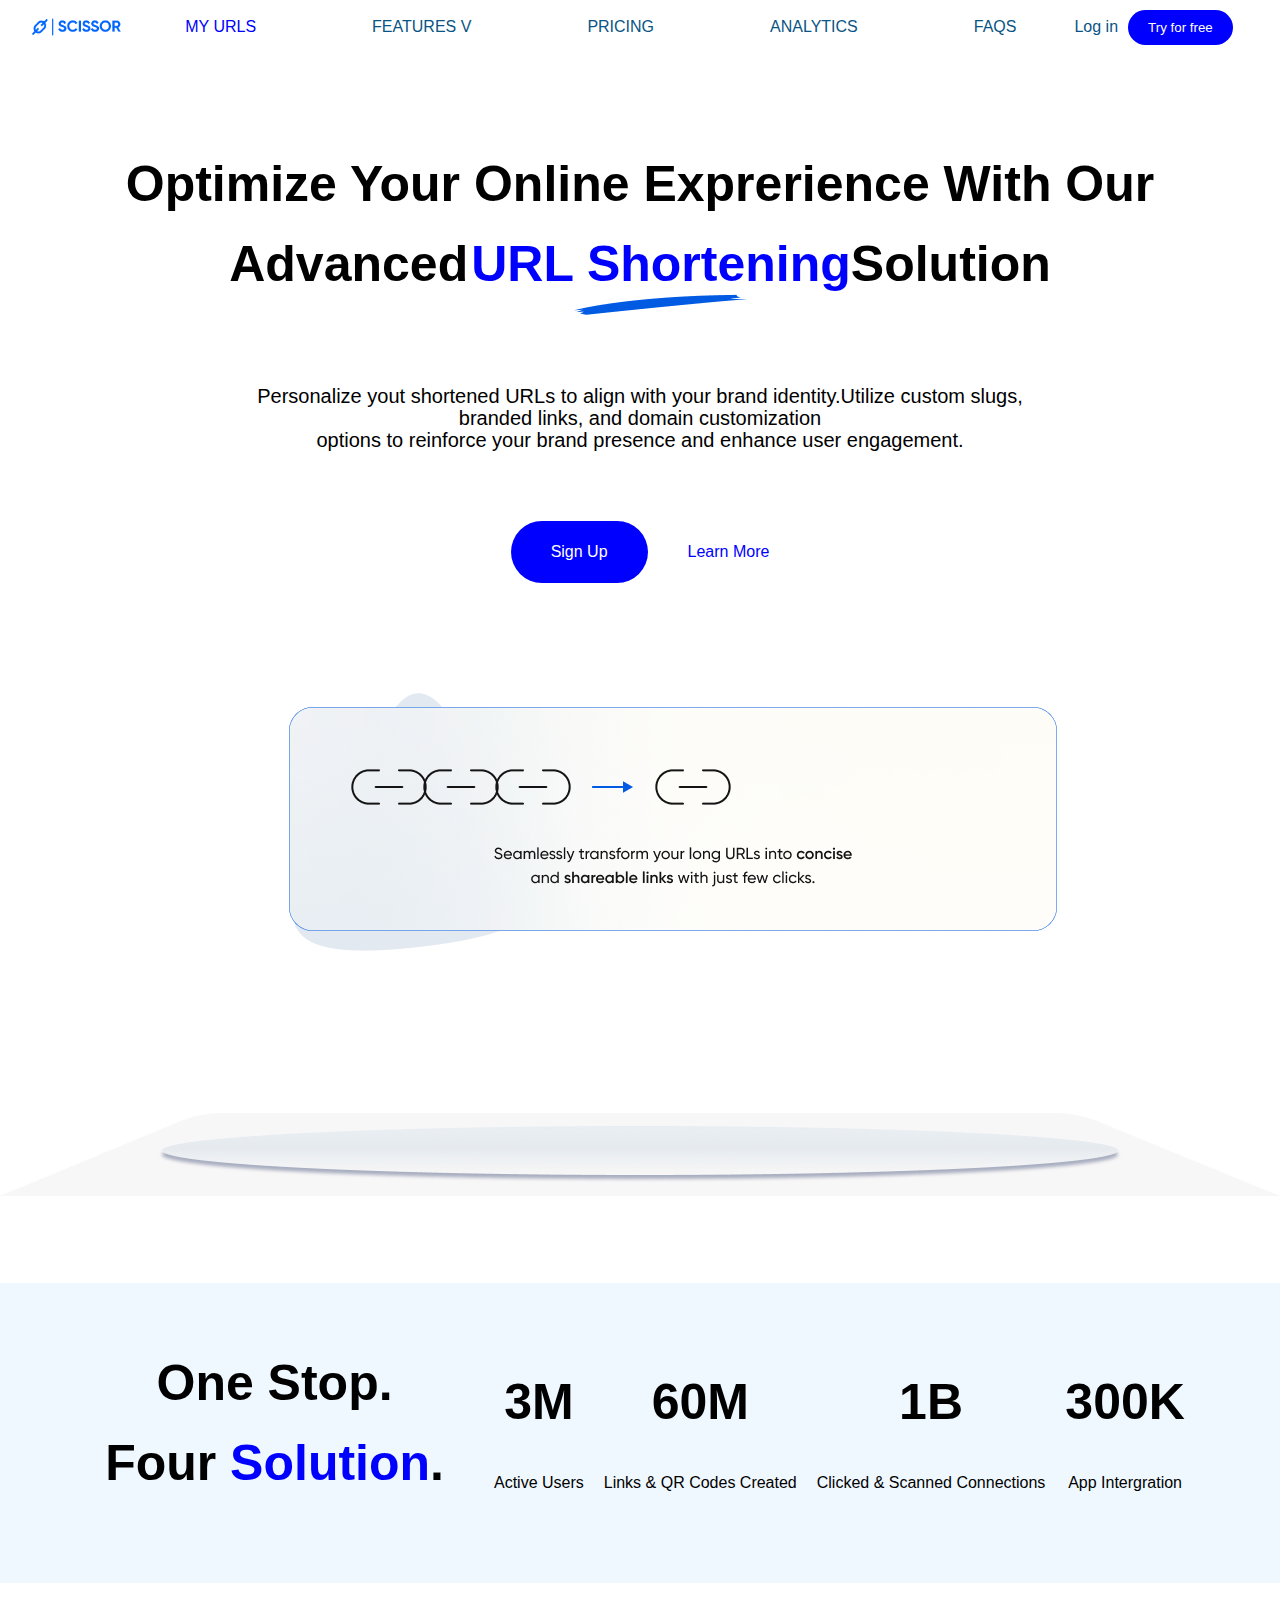
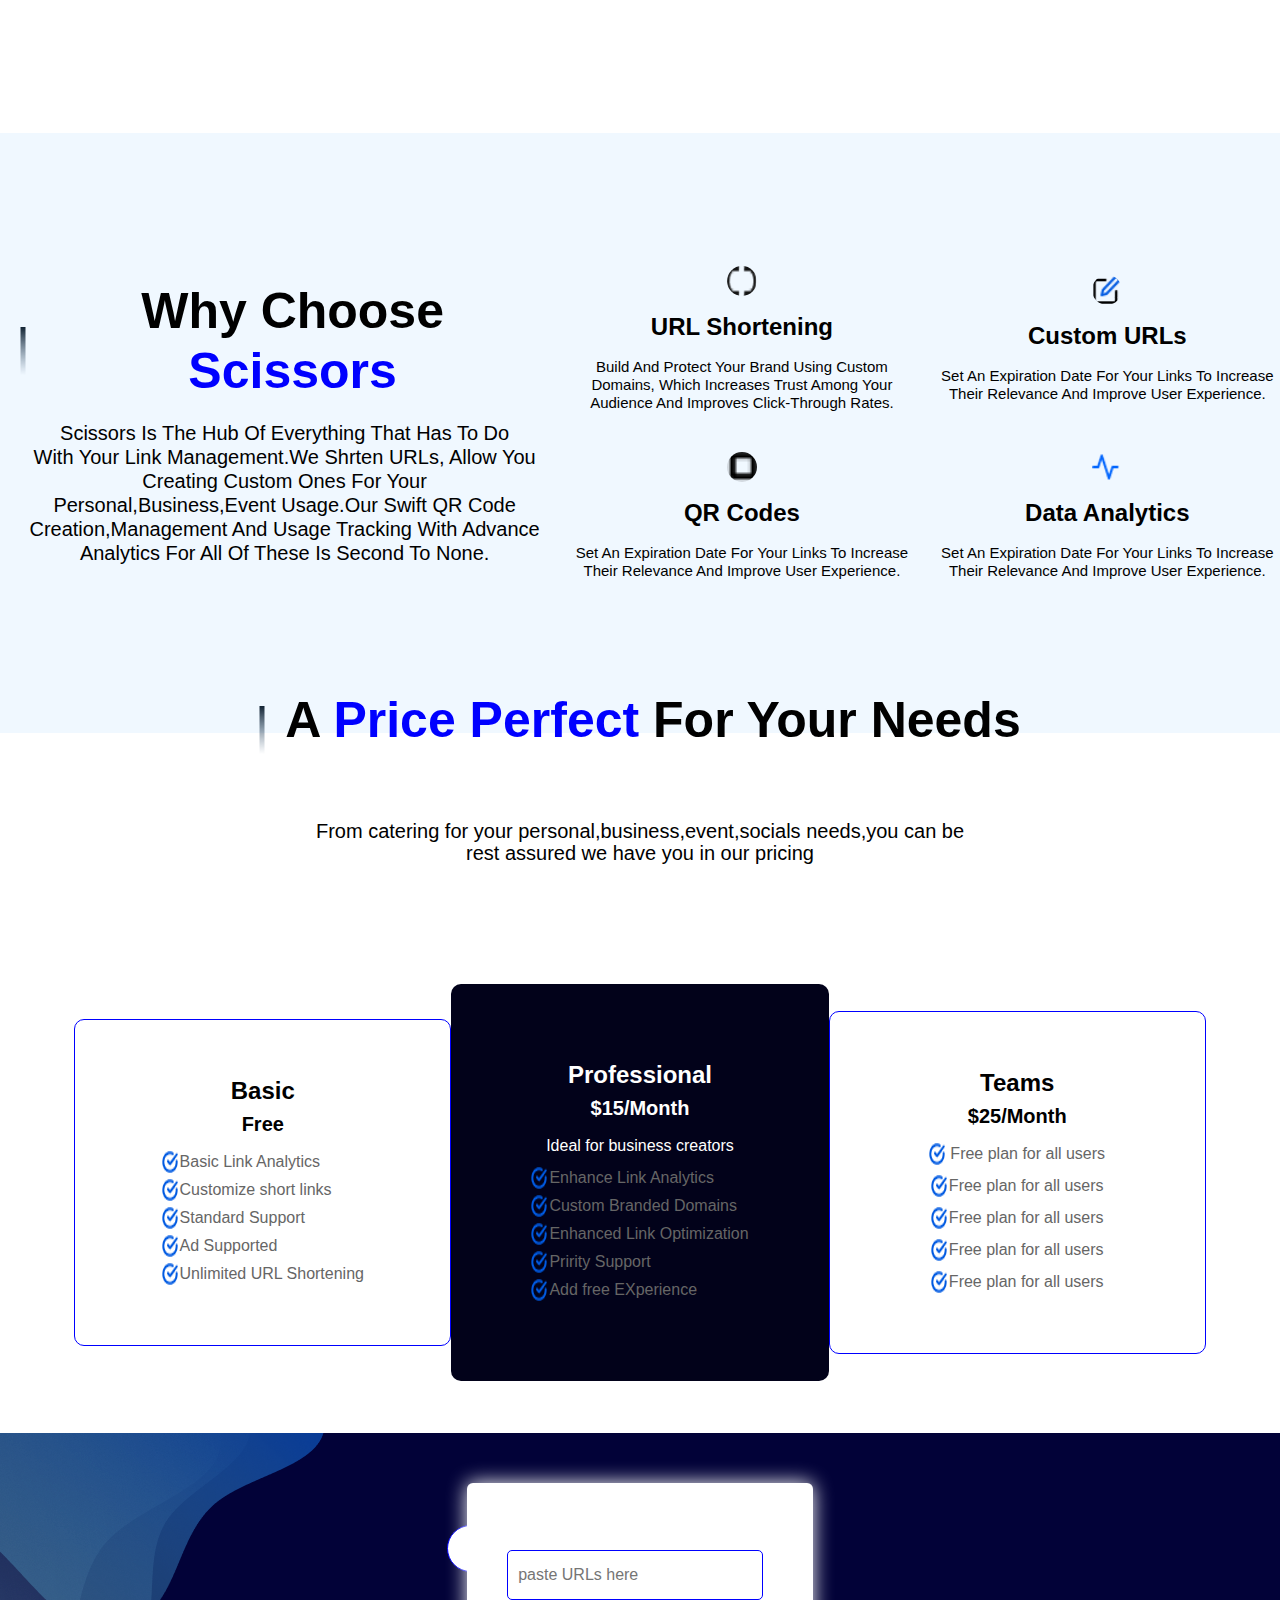
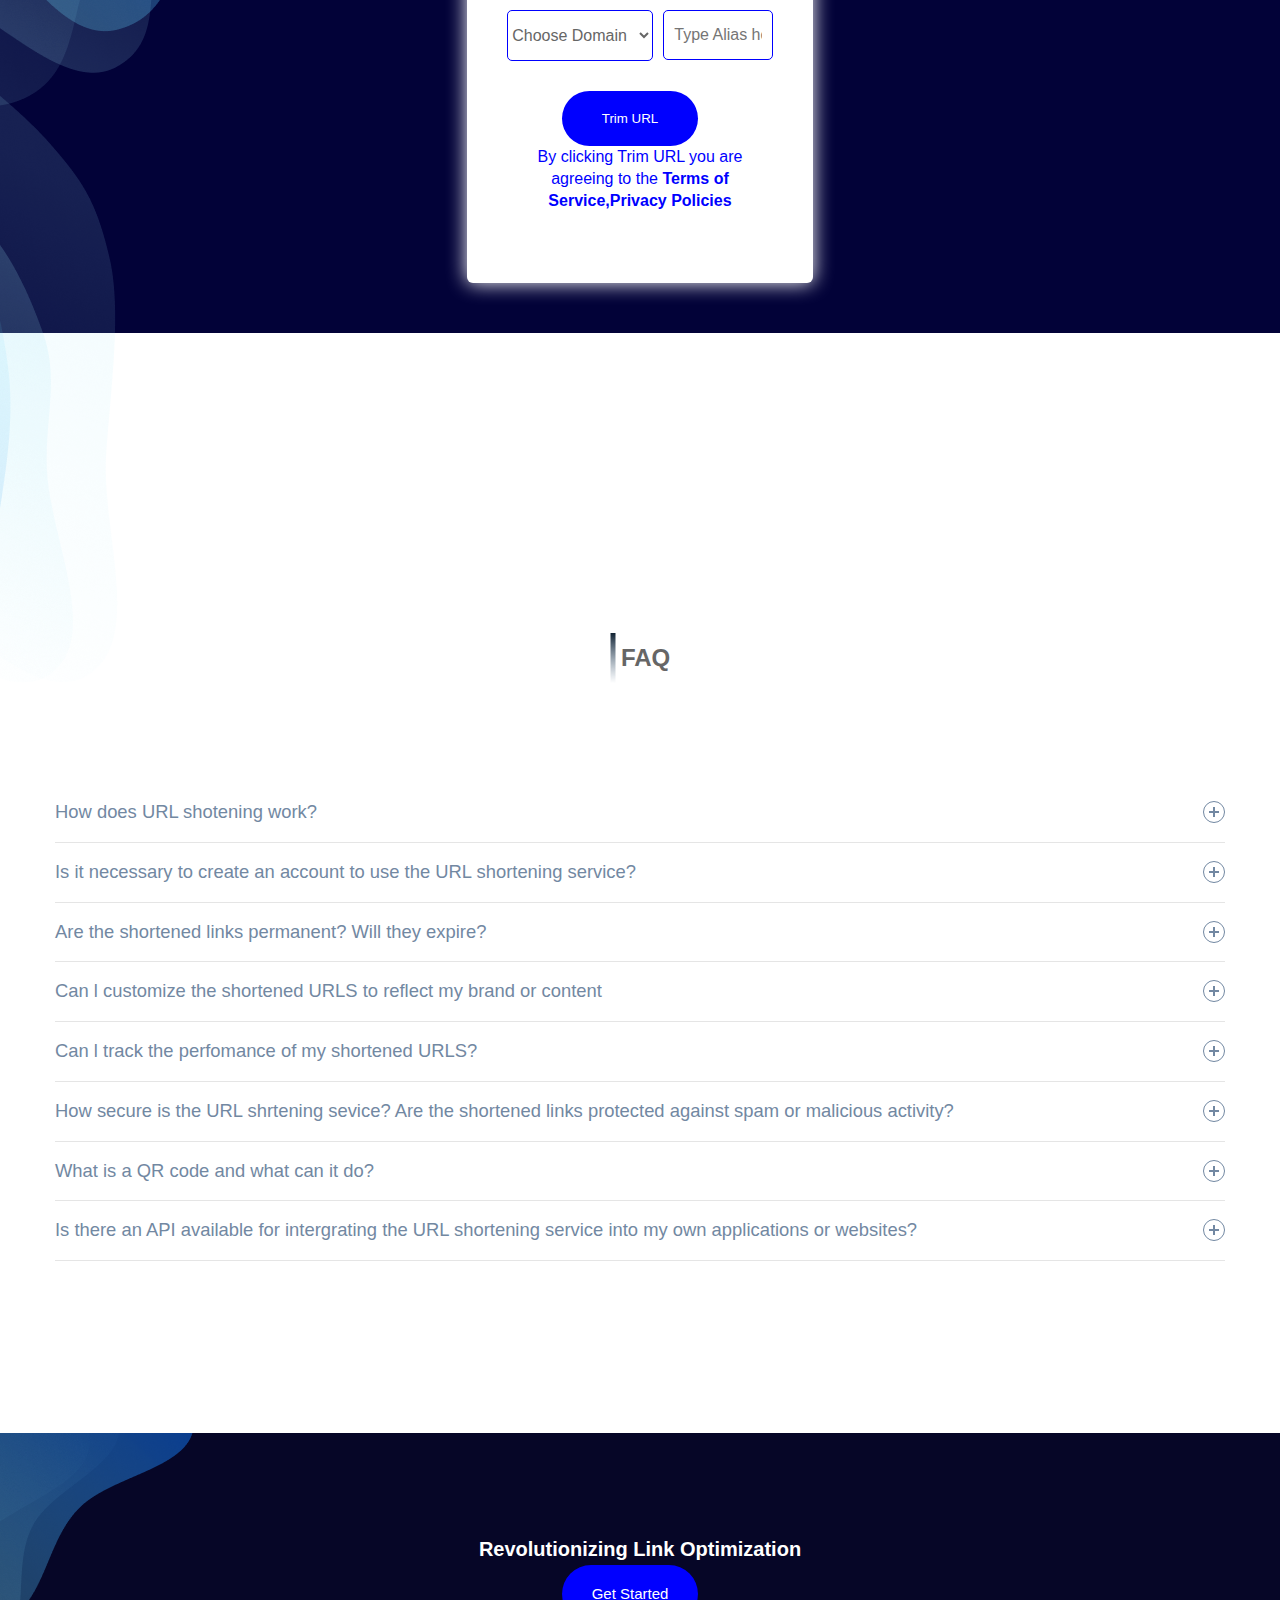
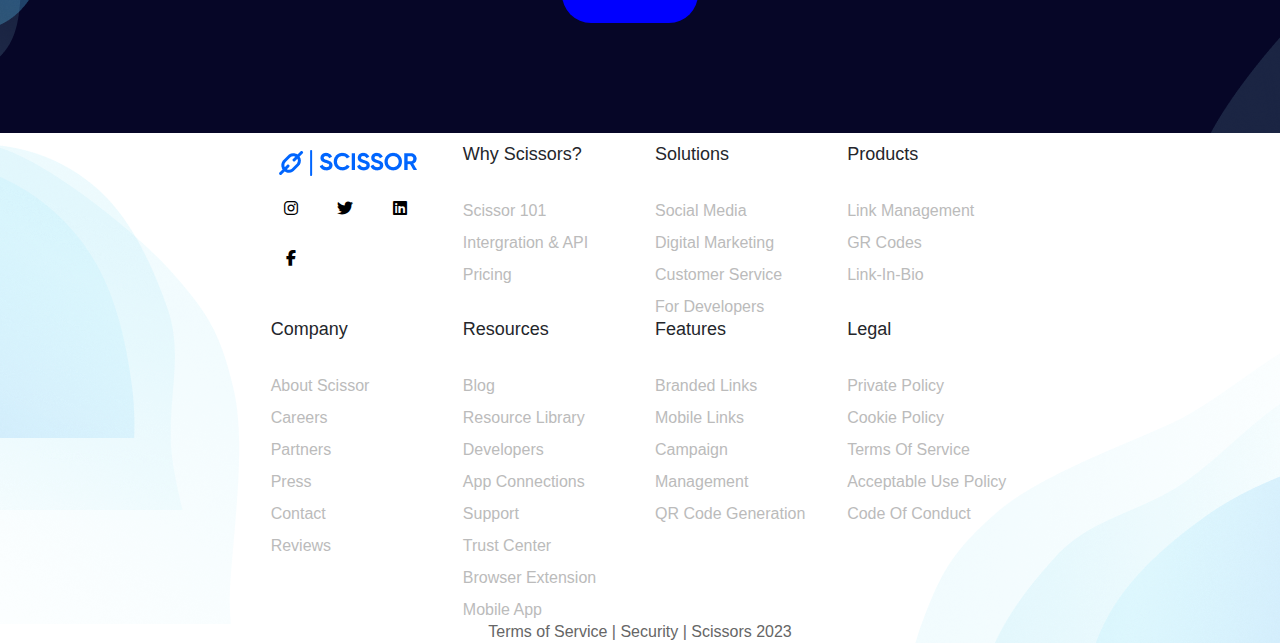
==== index.html @ a73d9183 "changes" ====
<!DOCTYPE html>
<html lang="en">
  <head>
    <meta charset="UTF-8" />
    <meta http-equiv="X-UA-Compatible" content="IE=edge" />
    <link rel="stylesheet" href="/index.css" />
    <meta name="viewport" content="width=device-width, initial-scale=1.0" />
    <link
      rel="stylesheet"
      type="text/css"
      href="https://cdnjs.cloudflare.com/ajax/libs/font-awesome/6.4.0/css/all.min.css"
    />
    <title>assignment</title>
  </head>
  <style>
    body,
    div,
    form,
    input,
    select {
      padding: 0;
      margin: 0;
      outline: none;
      font-family: Roboto, Arial, sans-serif;
      font-size: 16px;
      color: #666;
      line-height: 22px;
    }

    .testbox {
      display: flex;
      justify-content: center;
      align-items: center;
     top: 100px;
    }
    form {
      width: 60%;
      padding: 40px;
      height: 400px;
      /* padding: 5px; */
      box-shadow: 0 0 20px 0 #fff;
      background: #fff;
      border-radius: 6px;
    }

    
    input,
    select {
      margin-bottom: 10px;
      border: 1px solid blue;
      border-radius: 5px;
    }
    input {
      width: calc(100% - 10px);
      padding: 10px;
      border: 1px solid blue;
    }
    select {
      width: 100%;
      padding: 15px 0;
      background: transparent;
    }
    .item:hover p,
    .item:hover i,
    .question:hover p,
    .question label:hover,
    input:hover::placeholder,
    a {
      color: #095484;
    }
    .item input:hover,
    .item select:hover {
      border: 1px solid transparent;
      box-shadow: 0 0 6px 0 #095484;
      color: #095484;
    }
    .item {
      position: relative;
      /* margin: 10px 0; */
    }

    .item i {
      right: 2%;
      top: 30px;
      z-index: 1;
    }

    .question span {
      margin-left: 30px;
    }
    span.required {
      margin-left: 0;
      color: red;
    }

    button:hover {
      background: #0666a3;
    }
    @media (min-width: 568px) {
      .name-item,
      .city-item {
        display: flex;
        flex-wrap: wrap;
        justify-content: space-between;
      }
      .name-item input,
      .domain-item input {
        width: calc(50% - 20px);
      }
      .domain-item {
        display: flex;
        justify-content: space-between;
        gap: 10px;
      }
    }
    .domain-item select {
      width: calc(60% - 8px);
    }
    ul.dropdown{
      display: none;
      /* display: flex;
      flex-direction: column;
      gap: 10px;
      margin-left: 10px;
      margin-top: 10px;
      background-color: white;
      border-radius: 5px;
      padding: 10px;
      position: absolute;
      z-index: 1;
      width: 200px;
      height: 200px;
      box-shadow: 0 0 20px 0 #fff; */

    }
    .show{
      display: block;
      flex-direction: column;
      gap: 10px;
      margin-left: 10px;
      margin-top: 10px;
      background-color: white;
      border-radius: 5px;
      padding: 10px;
      position: absolute;
      z-index: 1;
      width: 200px;
      height: 200px;
      box-shadow: 0 0 20px 0 #fff;
    }
  </style>

  <body>
    <header style="max-width: 1600px; margin: auto" class="brand-navigation">
      <div class="brandcontent">
        <img class="logo-nav" src="/templates/assets/Logo.png" />
        <nav>
          <ul class="navigation">
            <li><a href="#" style="color: blue">My URLS</a></li>
            <li>
              <a style="text-decoration: none" href="#features">Features <span class="dropdown-toggle">v</span></a>
              <!-- dropdwon -->
              <ul class="dropdown">
                <li><a href="#">Link Shortening</a></li>
                <li><a href="#">Branded Links</a></li>
                <li><a href="#">Analytics</a></li>
              </ul>

            </li>
            <li><a style="text-decoration: none" href="#pricing">Pricing</a></li>
            <li><a style="text-decoration: none" href="#analytics">Analytics</a></li>
            <li><a style="text-decoration: none" href="#faqs">FAQS</a></li>
          </ul>
        </nav>
        <a href="#">Log in</a>
        <div class="nav">
          <button class="button">Try for free</button>
        </div>
      </div>
    </header>
    <!-- hero seciton -->
    <div style="gap: 50px" class="hero-section">
      <div class="h1">
        <h1 style="color: black">Optimize Your online exprerience with our</h1>
        <h1 style="display: flex; text-transform: capitalize; color: black">
          Advanced <span style="margin-left: 3px"></span>
          <span style="color: blue" class="short-line">
            URL Shortening<img src="/templates/assets/hero-image.png"
          /></span>
          Solution
        </h1>
      </div>
      <p style="text-align: center;margin: auto; font-size: 20px;">
        Personalize yout shortened URLs to align with your brand
        identity.Utilize custom slugs,<br/> branded links, and domain customization<br/>
        options to reinforce your brand presence and enhance user engagement.
      </p>
      <div class="button-group">
        <a href="#" class="button button-pricing">Sign Up</a>
        <a style="color: blue" href="#" class="learn-more">Learn More</a>
      </div>
    </div>

    <!-- about -->
    <div class="about">
      <div class="bodyimage">
        <img src="/templates/assets/imagebody.png" alt="Image Description" />
      </div>
      <div class="about-image">
        <img src="/templates/assets/Ellipse 1.png" alt="Image Description" />
      </div>
      <div class="image-description">
        <div class="one-stop">
          <h1>One Stop.</h1>
          <h1>Four <span class="sln">Solution</span>.</h1>
        </div>
        <div class="solution">
          <div class="1">
            <h1>3M</h1>
            <p>Active Users</p>
          </div>
          <div class="2">
            <h1>60M</h1>
            <p>Links & QR Codes Created</p>
          </div>
          <div class="3">
            <h1>1B</h1>
            <p>Clicked & Scanned Connections</p>
          </div>
          <div class="4">
            <h1>300K</h1>
            <p>App Intergration</p>
          </div>
        </div>
      </div>
    </div>
    <!-- why choose scissors -->
    <div style="margin-top: 50px; width: 100%; height: 600px" class="why">
      <div class="why-title">
        <div class="title-icon">
          <img src="/templates//assets//Line 70.png" alt="" />
          <h1>Why choose <span style="color: blue">Scissors</span></h1>
        </div>
        <p style="text-align: center">
          Scissors is the hub of everything that has to do<br/> with your link
          management.We shrten URLs, allow you creating custom ones for your<br/>
          personal,business,event usage.Our swift QR code creation,management
          and usage tracking with advance analytics for all of these is second
          to none.
        </p>
      </div>
      <div class="why-cards">
        <div class="card">
          <img
            class="img"
            src="/templates/assets/why-url.png"
            alt="Image Description"
          />
          <h2>URL Shortening</h2>
          <p>
            Build and protect your brand using custom domains, which increases
            trust among your audience and improves click-through rates.
          </p>
        </div>
        <div class="card">
          <img
            class="img"
            src="/templates/assets/edit.png"
            alt="Image Description"
          />
          <h2>Custom URLs</h2>
          <p>
            Set an expiration date for your links to increase their relevance
            and improve user experience.
          </p>
        </div>
        <div class="card">
          <img
            class="img"
            src="/templates/assets/qr-code-1.png"
            alt="Image Description"
          />
          <h2>QR Codes</h2>
          <p>
            Set an expiration date for your links to increase their relevance
            and improve user experience.
          </p>
        </div>
        <div class="card">
          <img
            class="img"
            src="/templates/assets/activity.png"
            alt="Image Description"
          />
          <h2>Data Analytics</h2>
          <p>
            Set an expiration date for your links to increase their relevance
            and improve user experience.
          </p>
        </div>
      </div>
    </div>
    <div id="pricing" class="bodytext">
      <div id="price">
        <img src="/templates//assets//Line 70.png" alt="" />
        <h1>A <span class="price">price perfect </span> for your needs</h1>
      </div>
      <p style="text-align: center; font-size: 20px; margin-top: 30px;">
        From catering for your personal,business,event,socials needs,you can be<br/>
        rest assured we have you in our pricing
      </p>
      <div class="cards">
        <div class="card1">
          <h2>Basic</h2>
          <p class="bold">Free</p>
          <div
            id="free"
            style="display: flex; flex-direction: column; gap: 6px"
          >
            <div style="display: flex; gap: 2px">
              <img src="/templates/assets/check-circle.png" alt="" />
              <p style="font-size: 16px">Basic Link Analytics</p>
            </div>
            <div style="display: flex; gap: 2px">
              <img src="/templates/assets/check-circle.png" alt="" />
              <p>Customize short links</p>
            </div>
            <div style="display: flex; gap: 2px">
              <img src="/templates/assets/check-circle.png" alt="" />
              <p>Standard Support</p>
            </div>
            <div style="display: flex; gap: 2px">
              <img src="/templates/assets/check-circle.png" alt="" />
              <p>Ad Supported</p>
            </div>
            <div style="display: flex; gap: 2px">
              <img src="/templates/assets/check-circle.png" alt="" />
              <p class="font-size:16px">Unlimited URL Shortening</p>
            </div>
          </div>
        </div>
        <div class="card2">
          <h2>Professional</h2>
          <p style="color: white" class="bold">$15/month</p>
          <p>Ideal for business creators</p>
          <div style="display: flex; flex-direction: column; gap: 6px">
            <div style="display: flex; gap: 2px">
              <img src="/templates/assets/check-circle.png" alt="" />
              <p>Enhance Link Analytics</p>
            </div>
            <div style="display: flex; gap: 2px">
              <img src="/templates/assets/check-circle.png" alt="" />
              <p>Custom Branded Domains</p>
            </div>
            <div style="display: flex; gap: 2px">
              <img src="/templates/assets/check-circle.png" alt="" />
              <p>Enhanced Link Optimization</p>
            </div>
            <div style="display: flex; gap: 2px">
              <img src="/templates/assets/check-circle.png" alt="" />
              <p>Pririty Support</p>
            </div>
            <div style="display: flex; gap: 2px">
              <img src="/templates/assets/check-circle.png" alt="" />
              <p>Add free EXperience</p>
            </div>
          </div>
        </div>
        <div class="card3">
          <h2>Teams</h2>
          <p class="bold">$25/month</p>
          <div style="display: flex; gap: 5px">
            <img src="/templates/assets/check-circle.png" alt="" />
            <p>Free plan for all users</p>
          </div>
          <div style="display: flex; gap: 2px">
            <img src="/templates/assets/check-circle.png" alt="" />
            <p>Free plan for all users</p>
          </div>
          <div style="display: flex; gap: 2px">
            <img src="/templates/assets/check-circle.png" alt="" />
            <p>Free plan for all users</p>
          </div>
          <div style="display: flex; gap: 2px">
            <img src="/templates/assets/check-circle.png" alt="" />
            <p>Free plan for all users</p>
          </div>
          <div style="display: flex; gap: 2px">
            <img src="/templates/assets/check-circle.png" alt="" />
            <p>Free plan for all users</p>
          </div>
        </div>
      </div>
      <div class="button-group">
        <button class="button button-custom">Get Custome Pricing</button>
        <button class="button button-pricing">Select Pricing</button>
      </div>
    </div>
    <!-- DOMAIN FORM -->

    <div class="form">
      <div class="image1">
        <img
          class="form-image"
          src="/templates/assets/get-started-vector-1.png"
          alt=""
        />
        <img
          class="form-image"
          src="/templates/assets/get-started-vector-2.png"
          alt=""
        />
        <img
          class="form-image"
          src="/templates/assets/get-started-vector-3.png"
          alt=""
        />
      </div>
      <div class="container">
        <div class="testbox">
          <form>
            <div class="item">
              <input type="text" name="name" placeholder="paste URLs here" />
              <div class="domain-item">
                <select>
                  <option value="">Choose Domain</option>
                  <option value="1">Free</option>
                  <option value="2">Pro</option>
                  <option value="3">Teams</option>
                  <option value="4">Basic</option>
                  <option value="5">Pro</option>
                </select>
                <input
                  type="text"
                  name="name"
                  placeholder="Type Alias here..."
                />
              </div>
            </div>

            <div style="width: 100%;" class="button-group">
              <button class="button button-pricing" type="submit">
                Trim URL
              </button>
            </div>
            <p style="color: blue; margin-bottom: 5px; text-align: center;">By clicking Trim URL you are agreeing to the <span style="font-weight: 700;">Terms of Service,Privacy Policies</span></p>
          </form>
        </div>
      </div>
      <div class="image2">
        <img
          class="form-image2"
          src="/templates/assets/get-started-vector-4.png"
          alt=""
        />
        <img
          class="form-image2"
          src="/templates/assets/get-started-vector-5.png"
          alt=""
        />
        <img
          class="form-image2"
          src="/templates/assets/get-started-vector-6.png"
          alt=""
        />
      </div>
    </div>

    <!-- FAQS -->
    <div id="faqs" class="faq">
      <div class="faq-image">
        <img
          class="faq-image1"
          src="/templates/assets/faq-vector-1.png"
          alt=""
        />
        <img
          class="faq-image1"
          src="/templates/assets/faq-vector-2.png"
          alt=""
        />
        <img
          class="faq-image1"
          src="/templates/assets/faq-vector-3.png"
          alt=""
        />
      </div>
      <div class="container">
        <div style="display: flex; gap: 5px; justify-content: center; align-items: center; margin-bottom: 100px;" class="">
          <img
            src="/templates/assets/Line 70.png"
            alt="FAQ Image"
            width=""
            height="50"
          />
          <h2>FAQ</h2>
        </div>

        <div class="accordion">
          <div class="accordion-item">
            <button id="accordion-button-1" aria-expanded="false">
              <span class="accordion-title">How does URL shotening work?</span>
              <span class="icon" aria-hidden="true"></span>
            </button>
            <div class="accordion-content">
              <p>
                URL shortening works by taking a long URL and creating a
                shorter,condensed version that redirec to the original URL.When
                a user clicks on the shortened link,they are redirected to the
                intended destination.
              </p>
            </div>
          </div>
          <div class="accordion-item">
            <button id="accordion-button-2" aria-expanded="false">
              <span class="accordion-title"
                >Is it necessary to create an account to use the URL shortening
                service?</span
              >
              <span class="icon" aria-hidden="true"></span>
            </button>
          </div>
          <div class="accordion-item">
            <button id="accordion-button-3" aria-expanded="false">
              <span class="accordion-title"
                >Are the shortened links permanent? Will they expire?</span
              >
              <span class="icon" aria-hidden="true"></span>
            </button>
          </div>
          <div class="accordion-item">
            <button id="accordion-button-4" aria-expanded="false">
              <span class="accordion-title"
                >Can l customize the shortened URLS to reflect my brand or
                content</span
              >
              <span class="icon" aria-hidden="true"></span>
            </button>
          </div>
          <div class="accordion-item">
            <button id="accordion-button-5" aria-expanded="false">
              <span class="accordion-title"
                >Can l track the perfomance of my shortened URLS?</span
              >
              <span class="icon" aria-hidden="true"></span>
            </button>
          </div>

          <div class="accordion-item">
            <button id="accordion-button-6" aria-expanded="false">
              <span class="accordion-title"
                >How secure is the URL shrtening sevice? Are the shortened links
                protected against spam or malicious activity?
              </span>
              <span class="icon" aria-hidden="true"></span>
            </button>
          </div>

          <div class="accordion-item">
            <button id="accordion-button-5" aria-expanded="false">
              <span class="accordion-title"
                >What is a QR code and what can it do?</span
              >
              <span class="icon" aria-hidden="true"></span>
            </button>
          </div>

          <div class="accordion-item">
            <button id="accordion-button-5" aria-expanded="false">
              <span class="accordion-title"
                >Is there an API available for intergrating the URL shortening
                service into my own applications or websites?
              </span>
              <span class="icon" aria-hidden="true"></span>
            </button>
          </div>
        </div>
      </div>
      <div class="faq-image">
        <img
          class="faq-image2"
          src="/templates/assets/footer-vector-4.png"
          alt=""
        />
        <img
          class="faq-image2"
          src="/templates/assets/footer-vector-5.png"
          alt=""
        />
        <img
          class="faq-image2"
          src="/templates/assets/footer-vector-6.png"
          alt=""
        />
      </div>
    </div>

    <!-- call to action -->
    <div class="call-to-action">
      <div class="container">
        <!-- image vectors -->
        <div class="image1">
          <img
            class="top-image"
            src="/templates/assets/get-started-vector-1.png"
            alt=""
          />
          <img
            class="top-image"
            src="/templates/assets/get-started-vector-2.png"
            alt=""
          />
          <img
            class="top-image"
            src="/templates/assets/get-started-vector-3.png"
            alt=""
          />
        </div>
        <div class="call-to-action-content">
          <h2 style="font-size: 20px; width: 100%; margin-bottom: 5px">
            Revolutionizing Link Optimization
          </h2>
          <button class="button started">Get Started</button>
        </div>
        <div class="image2">
          <img
            class="bottom-image"
            src="/templates/assets/get-started-vector-4.png"
            alt=""
          />
          <img
            class="bottom-image"
            src="/templates/assets/get-started-vector-5.png"
            alt=""
          />
          <img
            class="bottom-image"
            src="/templates/assets/get-started-vector-6.png"
            alt=""
          />
        </div>
      </div>
    </div>

    <!-- FOOTER -->
    <footer class="container-footer">
      <div class="footer">
        <div class="footer-image">
          <img
            class="top-image1"
            src="/templates/assets/footer-vector-1.png"
            alt=""
          />
          <img
            class="top-image1"
            src="/templates/assets/footer-vector-2.png"
            alt=""
          />
          <img
            class="top-image1"
            src="/templates/assets/footer-vector-3.png"
            alt=""
          />
        </div>
        <div class="row">
          <div class="footer-col">
            <img src="/templates/assets/Logo.png" alt="Your Logo" />
            <div class="social-links">
              <a href="#"><i class="fab fa-instagram"></i></a>
              <a href="#"><i class="fab fa-twitter"></i></a>
              <a href="#"><i class="fab fa-linkedin"></i></a>
              <a href="#"><i class="fab fa-facebook-f"></i></a>
            </div>
          </div>

          <div class="footer-col">
            <h4>Why Scissors?</h4>
            <ul>
              <li><a href="#">Scissor 101</a></li>
              <li><a href="#">Intergration & API</a></li>
              <li><a href="#">Pricing</a></li>
            </ul>
          </div>
          <div class="footer-col">
            <h4>Solutions</h4>
            <ul>
              <li><a href="#">Social media</a></li>
              <li><a href="#">Digital Marketing</a></li>
              <li><a href="#">Customer Service</a></li>
              <li><a href="#">For Developers</a></li>
            </ul>
          </div>
          <div class="footer-col">
            <h4>Products</h4>
            <ul>
              <li><a href="#">Link Management</a></li>
              <li><a href="#">GR Codes</a></li>
              <li><a href="#">Link-in-bio</a></li>
            </ul>
          </div>
          <div class="footer-col">
            <h4>Company</h4>
            <ul>
              <li><a href="#">About Scissor</a></li>
              <li><a href="#">Careers</a></li>
              <li><a href="#">Partners</a></li>
              <li><a href="#">Press</a></li>
              <li><a href="#">Contact</a></li>
              <li><a href="#">Reviews</a></li>
            </ul>
          </div>
          <div class="footer-col">
            <h4>Resources</h4>
            <ul>
              <li><a href="#">Blog</a></li>
              <li><a href="#">Resource Library</a></li>
              <li><a href="#">Developers</a></li>
              <li><a href="#">App Connections</a></li>
              <li><a href="#">Support</a></li>
              <li><a href="#">Trust Center</a></li>
              <li><a href="#">Browser Extension</a></li>
              <li><a href="#">Mobile App</a></li>
            </ul>
          </div>
          <div class="footer-col">
            <h4>Features</h4>
            <ul>
              <li><a href="#">Branded Links</a></li>
              <li><a href="#">Mobile Links</a></li>
              <li><a href="#">Campaign</a></li>
              <li><a href="#">Management</a></li>
              <li><a href="#">QR Code generation</a></li>
            </ul>
          </div>
          <div class="footer-col">
            <h4>Legal</h4>
            <ul style="color: black;">
              <li><a href="#">Private Policy</a></li>
              <li><a href="#">Cookie Policy</a></li>
              <li><a href="#">Terms of Service</a></li>
              <li><a href="#">Acceptable Use Policy</a></li>
              <li><a href="#">Code of Conduct</a></li>
            </ul>
          </div>
        </div>

        <div class="footer-image">
          <img
            class="bottom-image1"
            src="/templates/assets/footer-vector-4.png"
            alt=""
          />
          <img
            class="bottom-image1"
            src="/templates/assets/footer-vector-5.png"
            alt=""
          />
          <img
            class="bottom-image1"
            src="/templates/assets/footer-vector-6.png"
            alt=""
          />
        </div>
      </div>
      <div style="display: flex; justify-content: flex-end; "  class="container">
        <div  class="content">
          <p style="display: flex; justify-content: flex-end; ">Terms of Service | Security | Scissors 2023</p>
        </div>
      </div>
    </footer>

    <script src="/script.js"></script>
  </body>
</html>
---- index.css ----
@import url("https://fonts.googleapis.com/css?family=Hind:300,400&display=swap");
* {
  box-sizing: border-box;
  padding: 0;
  margin: 0;
  /* overflow-x: hidden; */
}
*::before,
*::after {
  box-sizing: border-box;
}
.faq{
  /* padding: 4rem; */
  width: 100%;
  height: 800px;
  background: #fff;
  margin-bottom: 300px;

}
.faq .container {
  margin: auto;
  /* padding: 4rem; */

}
.accordion .accordion-item {
  border-bottom: 1px solid #e5e5e5;
}
.accordion .accordion-item button[aria-expanded="true"] {
  border-bottom: 1px solid #03b5d2;
}
.accordion button {
  position: relative;
  display: block;
  text-align: left;
  width: 100%;
  padding: 1em 0;
  color: #7288a2;
  font-size: 1.15rem;
  font-weight: 400;
  border: none;
  background: none;
  outline: none;
}
.accordion button:hover,
.accordion button:focus {
  cursor: pointer;
  color: #03b5d2;
}
.accordion button:hover::after,
.accordion button:focus::after {
  cursor: pointer;
  color: #03b5d2;
  border: 1px solid #03b5d2;
}
.accordion button .accordion-title {
  padding: 1em 1.5em 1em 0;
}
.accordion button .icon {
  display: inline-block;
  position: absolute;
  top: 18px;
  right: 0;
  width: 22px;
  height: 22px;
  border: 1px solid;
  border-radius: 22px;
}
.accordion button .icon::before {
  display: block;
  position: absolute;
  content: "";
  top: 9px;
  left: 5px;
  width: 10px;
  height: 2px;
  background: currentColor;
}
.accordion button .icon::after {
  display: block;
  position: absolute;
  content: "";
  top: 5px;
  left: 9px;
  width: 2px;
  height: 10px;
  background: currentColor;
}
.accordion button[aria-expanded="true"] {
  color: #03b5d2;
}
.accordion button[aria-expanded="true"] .icon::after {
  width: 0;
}
.accordion button[aria-expanded="true"] + .accordion-content {
  opacity: 1;
  max-height: 9em;
  transition: all 200ms linear;
  will-change: opacity, max-height;
}
.accordion .accordion-content {
  opacity: 0;
  max-height: 0;
  overflow: hidden;
  transition: opacity 200ms linear, max-height 200ms linear;
  will-change: opacity, max-height;
}
.accordion .accordion-content p {
  font-size: 1rem;
  font-weight: 300;
  margin: 2em 0;
}
*/

/* @import url('https://fonts.googleapis.com/css2?family=Poppins:wght@300;400;500;600;700&display=swap'); */
body {
  line-height: 1.5;
  font-family: "Poppins", sans-serif;
  margin: 0;
  padding: 0;
  font-family: "Hind", sans-serif;
  background: #fff;
  color: #4d5974;
  display: flex;
  min-height: 100vh;
  flex-direction: column;
  overflow: hidden;
}
* {
  margin: 0;
  padding: 0;
  box-sizing: border-box;
}
.container {
  max-width: 1170px;
  margin: auto;
}
.row {
  display: flex;
  flex-wrap: wrap;
}
ul {
  list-style: none;
}
.container-footer {
  display: flex;
  justify-content: space-between;
  align-items: center;
  padding: 0 1rem;
  flex-direction: column;
}
.footer {
  background-color: #ffffff;
  /* padding: 70px 0; */
  display: flex;
  flex-direction: row;
  gap: 1rem;
}
.footer-col {
  width: 25%;
  padding: 0 15px;
}
.footer-col h4 {
  font-size: 18px;
  color: #24262b;
  text-transform: capitalize;
  margin-bottom: 35px;
  font-weight: 500;
  position: relative;
}

.footer-col ul li:not(:last-child) {
  margin-bottom: 10px;
}
.footer-col ul li a {
  font-size: 16px;
  text-transform: capitalize;
  color: #ffffff;
  text-decoration: none;
  font-weight: 300;
  color: #bbbbbb;
  display: block;
  transition: all 0.3s ease;
}
.footer-col ul li a:hover {
  color: #ffffff;
  padding-left: 8px;
}
.footer-col .social-links a {
  display: inline-block;
  height: 40px;
  width: 40px;
  background-color: rgba(255, 255, 255, 0.2);
  margin: 0 10px 10px 0;
  text-align: center;
  line-height: 40px;
  border-radius: 50%;
  color: #000000;
  transition: all 0.5s ease;
}
.footer-col .social-links a:hover {
  color: #24262b;
  background-color: #ffffff;
}

/*responsive*/
@media (max-width: 767px) {
  .footer-col {
    width: 50%;
    margin-bottom: 30px;
  }
}
@media (max-width: 574px) {
  .footer-col {
    width: 100%;
  }
}
.content {
  float: right;
}
/* form card */
form {
  display: flex;
  flex-direction: column;
  height: 50vh;
  justify-content: center;
  align-items: center;
  border-radius: 9999px;
  padding: 20px;
}
/* input style */
input,
.input-box {
  width: 100%;
  height: 50px;
  border-radius: 10px;
  border: 1px solid blue;
  padding: 10px 15px;
  margin-bottom: 10px;
  font-size: 16px;
  font-family: "Hind", sans-serif;
  color: #4d5974;
  outline: none;
  transition: all 0.3s ease;
}
.details {
  display: flex;
  justify-content: center;
  align-items: center;
  flex-direction: column;
  gap: 10px;
  width: 100%;
}
.details2 {
  display: flex;
  justify-content: center;
  align-items: center;
  flex-direction: row;
  gap: 10px;
  width: 100%;
}
p.click {
  color: blue;
  font-size: 16px;
  font-family: "Hind", sans-serif;
  text-decoration: none;
  text-align: center;
  transition: all 0.3s ease;
}

.banner {
  background: linear-gradient(rgba(30, 52, 72, 1), rgba(30, 52, 72, 0));
  width: 100%;
  height: 300px;
  box-sizing: border-box;
}
.banner .footer-frame {
  justify-content: center;
}

.brand-navigation {
  background-color: #ffffff;
  display: flex;
}

.brandcontent {
  width: 100%;
  height: 54px;
  display: flex;
  justify-content: center;
  gap: 10px;
  align-items: center;
}

.navigation {
  list-style: none;
  margin: 0;
  display: flex;
  flex-direction: row;
  gap: 20px;
  justify-content: center;
  font-family: "Poppins", sans-serif;
  text-transform: uppercase;
  font-size: 16px;
}
.navigation a {
  text-decoration: none;
  padding: 3em;
}

.logo-nav {
  max-width: 100px;
}

.button.nav {
  height: 28x;
  width: 100px;
  padding: 1px 20px;
  border-radius: 9999px;
  background-color: #1e90ff;
  border-style: none;
  font-family: "Poppins", sans-serif;
  text-transform: uppercase;
  color: #ffffff;
  font-size: 13px;
  line-height: 26px;
}

.hero-section {
  background-image: url("/templates/assets/hero.png");
  background-repeat: no-repeat;
  background-size: cover;
  background-position: center;
  display: flex;
  flex-direction: column;
  justify-content: center;
  align-items: center;
  color: black;
  text-align: center;
  margin-top: 100px;
}
.short-line,
.h1 {
  display: flex;
  flex-direction: column;
  justify-content: center;
  align-items: center;
}
h1 {
  font-size: 50px;
  font-weight: 700;
  /* capitalize the font */
  text-transform: capitalize;
  line-height: 1.2;
  margin-bottom: 20px;
}
.button-group {
  display: flex;
  flex-direction: row;
  justify-content: center;
  align-items: center;
  margin-top: 20px;
}
a {
  text-decoration: none;
}

button.signup {
  border-radius: 9999px;
  width: 200px;
  color: white;
  border-radius: 10px;
  padding: 20px 20px;
  margin-right: 20px;
  border: none;
  cursor: pointer;
}
.about-image {
  background-image: url("/templates/assets/about-image-background2.png");
  background-repeat: no-repeat;
  background-size: contain;
  background-position: center;
  display: flex;
  width: 100%;
  height: 100%;
  flex-direction: column;
  justify-content: center;
  align-items: center;
  color: black;
  text-align: center;
  padding: 100px 0px;
}
/* .about-image img{
    width: 100%;
    height: 100%;
  } */
.image-description {
  display: flex;
  flex-direction: row;
  justify-content: center;
  align-items: center;
  width: 100%;
  background: aliceblue;
  gap: 50px;
  height: 300px;
  color: black;
  text-align: center;
}
.solution {
  display: flex;
  flex-direction: row;
  justify-content: center;
  align-items: center;
  color: black;
  text-align: center;
  padding: 100px 0px;
}
.solution div {
  display: flex;
  flex-direction: column;
  justify-content: center;
  align-items: center;
  color: black;
  gap: 20px;
  text-align: center;
  padding: 100px 0px;
  margin-right: 20px;
}
.sln {
  color: blue;
}
.one-stop {
  display: flex;
  flex-direction: column;
  justify-content: center;
  align-items: center;
  color: black;
  text-align: center;
  /* padding: 100px 0px; */
  margin-left: 30px;
}
.about {
  display: flex;
  flex-direction: column;
  justify-content: center;
  align-items: center;
  color: black;
  text-align: center;
  padding: 100px 0px;
}
.why {
  display: flex;
  flex-direction: row;
  justify-content: center;
  margin-top: 50px;
  align-items: center;
  color: black;
  text-align: center;
  width: 100%;
  margin-bottom: 100px ;
  background-color: aliceblue;
}
.title-icon {
  display: flex;
  flex-direction: row;
  justify-content: center;
  align-items: center;
  color: black;
  gap: 10px;
  text-align: center;
  /* padding: 100px 0px; */
  margin-right: 20px;
}
.why-title {
  display: flex;
  flex-direction: column;
  justify-content: center;
  align-items: center;
  color: black;
  /* gap: 20px; */
  text-align: center;
  padding: 100px 0px;
  margin-left: 20px;
}
.why-title p {
  font-size: 20px;
  margin-right: 20px;
  text-align: center;
  /* capitalize the font */
  text-transform: capitalize;
  line-height: 1.2;
  margin-bottom: 20px;
}
.why-cards {
  display: grid;
  flex-direction: row;
  grid-template-columns: 1fr 1fr;
  justify-content: center;
  align-items: center;
  color: black;
  gap: 20px;
  text-align: center;
  padding: 100px 0px;
}
.card img {
  border-radius: 50%;
  width: 50px;
  height: 50px;
  background-color: aliceblue;
  display: flex;
  flex-direction: column;
  justify-content: center;
  align-items: center;
  color: black;
  gap: 20px;
  text-align: center;
  /* padding: 100px 0px; */
}
.card {
  display: flex;
  flex-direction: column;
  justify-content: center;
  align-items: center;
  color: black;
  gap: 20px;
  text-align: center;
  /* padding: 100px 0px; */
}
.card h3 {
  font-size: 20px;
  font-weight: 700;
  /* capitalize the font */
  text-transform: capitalize;
  line-height: 1.2;
  margin-bottom: 5px;
}
.card p {
  font-size: 15px;
  font-weight: 400;
  /* capitalize the font */
  text-transform: capitalize;
  line-height: 1.2;
  margin-bottom: 20px;
}
.card button {
  background-color: blue;
  color: white;
  border-radius: 9999px;
  padding: 10px 20px;
  margin-right: 20px;
  border: none;
  cursor: pointer;
}
img.img {
  width: 30px;
  height: 30px;
}
.bodytext {
  display: flex;
  flex-direction: column;
  justify-content: center;
  align-items: center;
  color: black;
  width: 100%;
  height: 600px;
  gap: 20px;
  text-align: center;
  margin-top: 20px;
  /* padding: 100px 0px; */
}
.cards {
  display: grid;
  grid-template-columns: 1fr 1fr 1fr;
  /* gap: 20px; */
  justify-content: center;
  align-items: center;
  color: black;
  text-align: center;
  padding: 100px 0px;
}
.card1 {
  display: flex;
  flex-direction: column;
  justify-content: center;
  align-items: center;
  color: black;
  border-radius: 10px;
  border: 1px solid blue;
  gap: 10px;
  text-align: center;
  padding: 60px 40px;
  /* margin-right: 2px; */
}
.card2 {
  display: flex;
  flex-direction: column;
  justify-content: center;
  border-radius: 10px;
  background-color: #02021a;
  overflow-y: visible;
  align-items: center;
  color: #fff;
  gap: 10px;
  text-align: center;
  padding: 80px 80px;
}
.card3 {
  display: flex;
  flex-direction: column;
  justify-content: center;
  align-items: center;
  color: black;
  border-radius: 10px;
  border: 1px solid blue;
  gap: 10px;
  text-align: center;
  padding: 60px 40px;
}
.button-group {
  display: flex;
  flex-direction: row;
  justify-content: center;
  align-items: center;
  color: black;
  gap: 20px;
  text-align: center;
  /* padding: 100px 0px; */
}
.button {
  background-color: blue;
  color: white;
  border-radius: 9999px;
  padding: 10px 20px;
  margin-right: 20px;
  border: none;
  cursor: pointer;
}
.button-custom {
  background-color: white;
  color: blue;
  border-radius: 9999px;
  padding: 15px 20px;
  margin-right: 20px;
  border: 1px solid blue;
  cursor: pointer;
}
.button-pricing {
  background-color: blue;
  color: white;
  border-radius: 9999px;
  padding: 20px 40px;
  margin-right: 20px;
  border: none;
  cursor: pointer;
}
#price {
  display: flex;
  flex-direction: row;
  justify-content: center;
  align-items: center;
  color: black;
  gap: 20px;
  text-align: center;
  /* padding: 100px 0px; */
}
span.price {
  font-size: 50px;
  font-weight: 700;
  color: blue;
  text-transform: capitalize;
  line-height: 1.2;
  margin-top: 50px;
}
p.bold {
  font-size: 20px;
  font-weight: 700;
  color: black;
  text-transform: capitalize;
  line-height: 1.2;
  margin-bottom: 5px;
}
.call-to-action .container {
  display: flex;
  flex-direction: row;
  justify-content: center;
  align-items: center;
  color: black;
  /* gap: 20px; */
  text-align: center;
  /* padding: 100px 0px; */
}
.image1,
.image2,
.footer-image,
.faq-image {
  /*display top-left corner */
  position: relative;
  width: 400px;
  height: 300px;
}
.top-image {
  position: absolute;
  top: 0;
  left: -400px;
}
.form-image {
  position: absolute;
  top: 0;
  left: -200px;
 
}
.top-image1 {
  position: absolute;
  top: 0;
  left: -100px;
  bottom: 100px;
}
.faq-image1 {
  position: absolute;
  /* top: 90px; */
  bottom: -50px;
  right: -100px;
  left: -50px;
  display: flex;
  align-items: center;
}
.bottom-image {
  position: absolute;
  bottom: 0;
  right: -500px;
}
.form-image2 {
  position: absolute;
  bottom: 590px;
  left: 1500px;
  /* margin-top: 300px; */
}
.bottom-image1 {
  position: absolute;
  bottom: -200px;
  right: -100px;
}
.faq-image2 {
  position: absolute;
  bottom: 0;
  right: -1500px;
}

.call-to-action {
  display: flex;
  flex-direction: column;
  justify-content: center;
  align-items: center;
  color: #fff;
  gap: 20px;
  text-align: center;
  background-color: #060627;
  margin-bottom: 10px;
}

.call-to-action-content {
  display: flex;
  flex-direction: column;
  justify-content: center;
  align-items: center;
  color: #fff;
  margin: 10px;
  /* gap: 20px; */
  text-align: center;
  /* padding: 100px 0px; */
}
.started {
  display: flex;
  align-items: center;
  font-size: 15px;
  color: white;
  text-transform: capitalize;
  line-height: 1.2;
  margin-bottom: 5px;
  padding: 20px 30px;
  gap: 20px;
  text-align: center;
}

.form {
  background: #020238;
  width: 100%;
  display: flex;
  /* padding: 5px; */
  justify-content: center;
  height: 500px;
}
/* .faqs{
  background: #020238;
  width: 100%;
  display: flex;
  padding: 5px;
  justify-content: center;
  height: 500px;
} */
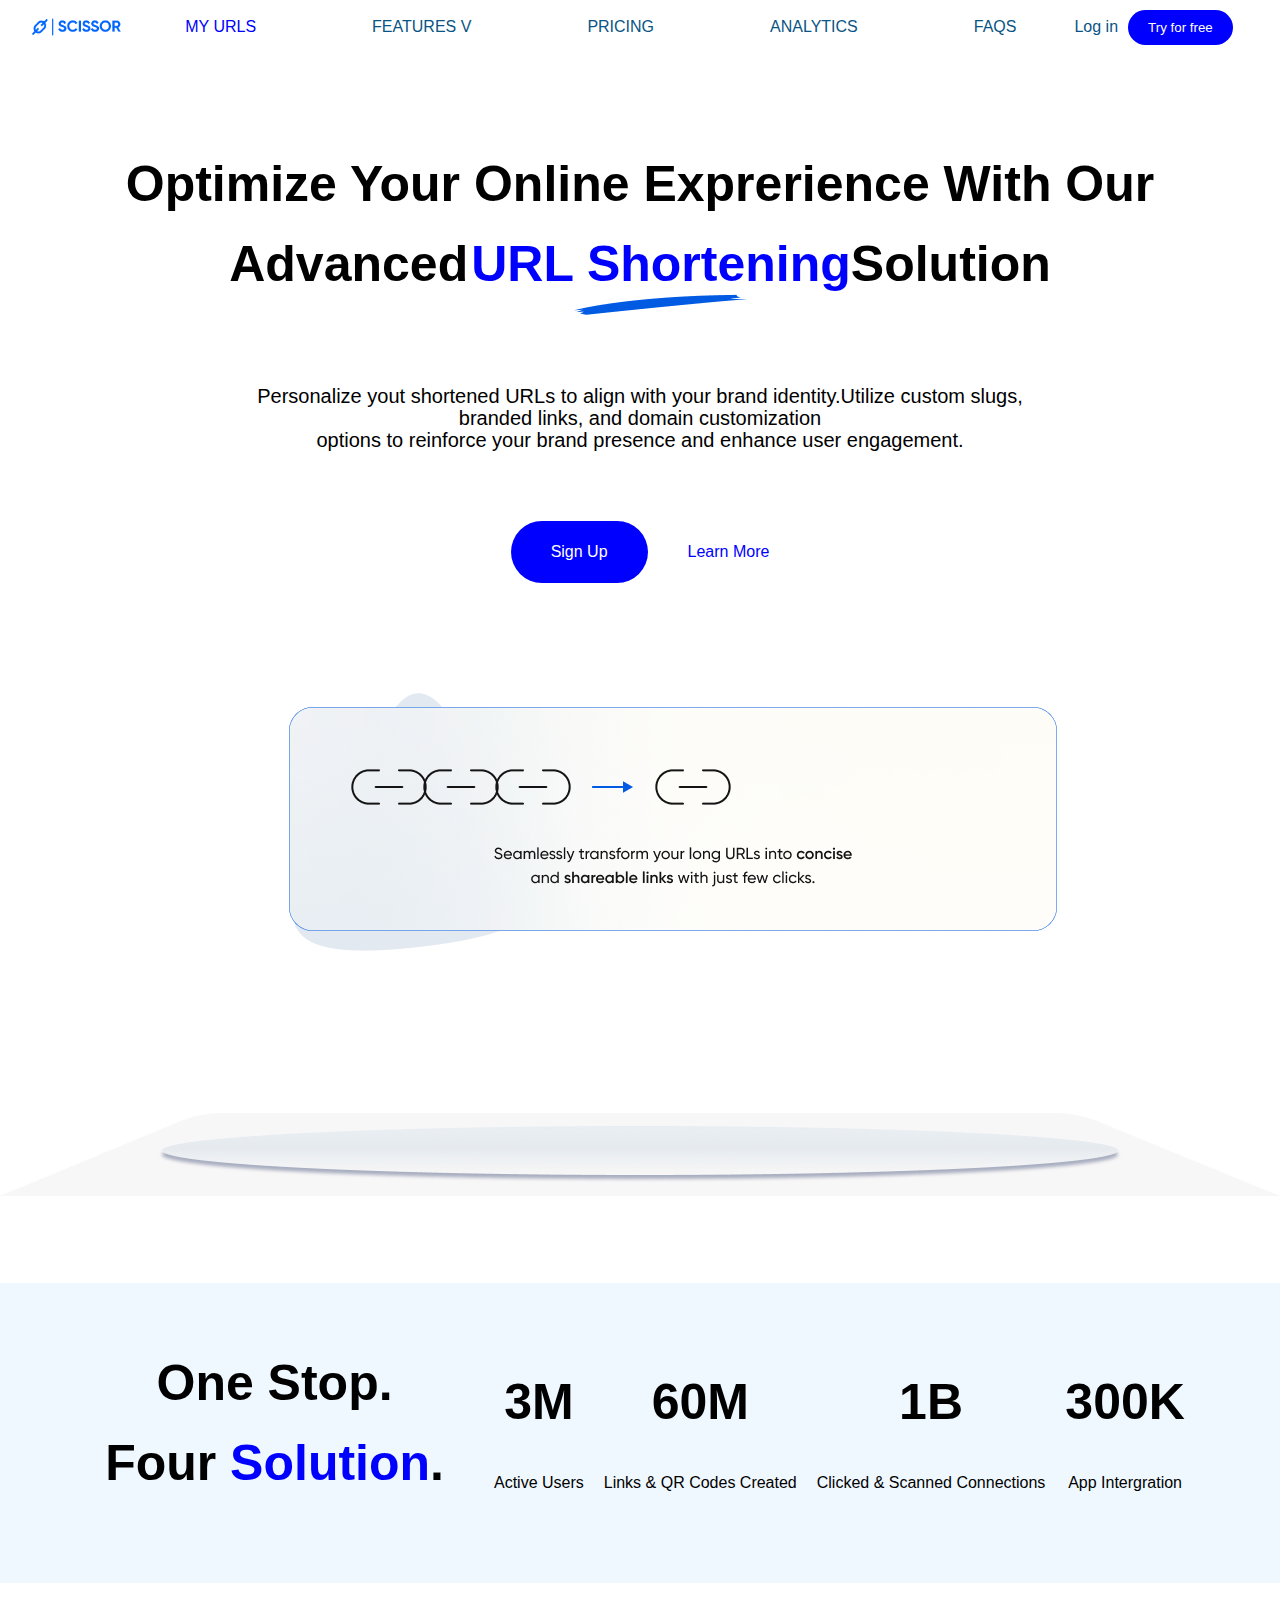
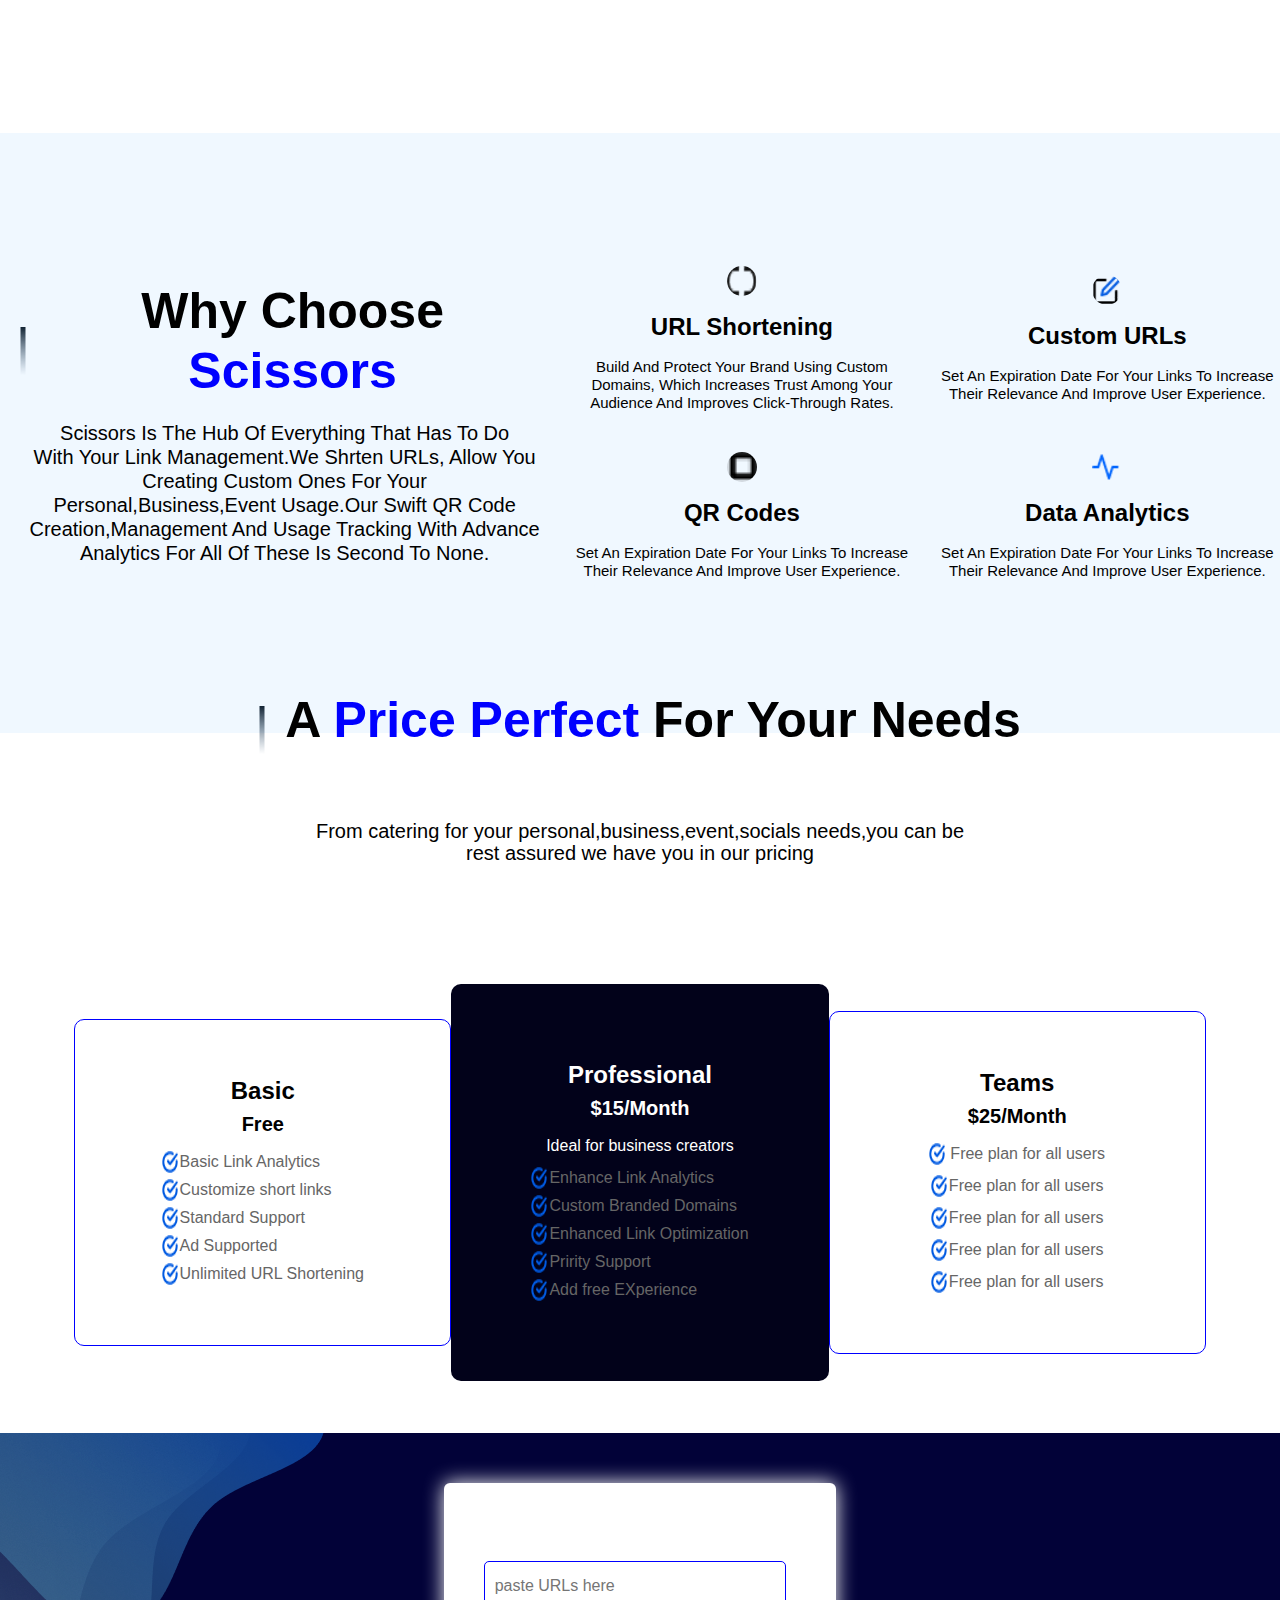
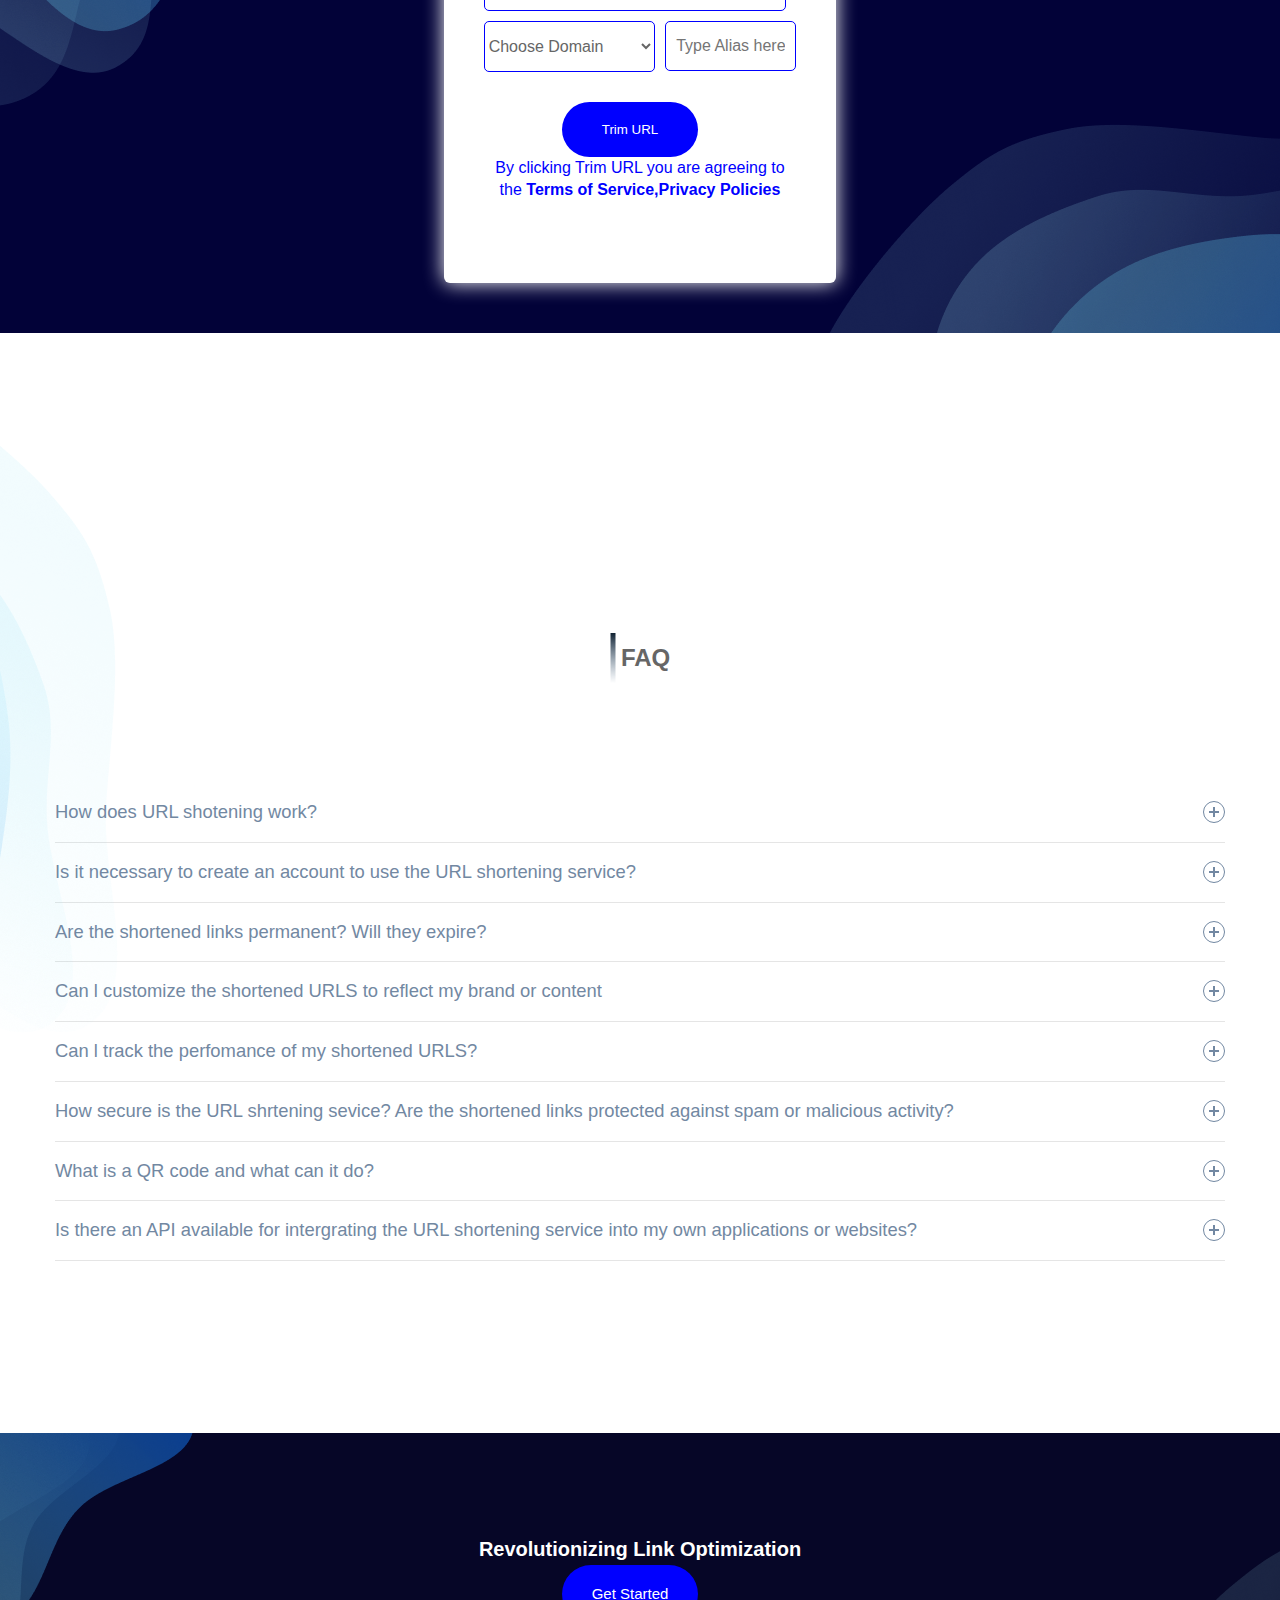
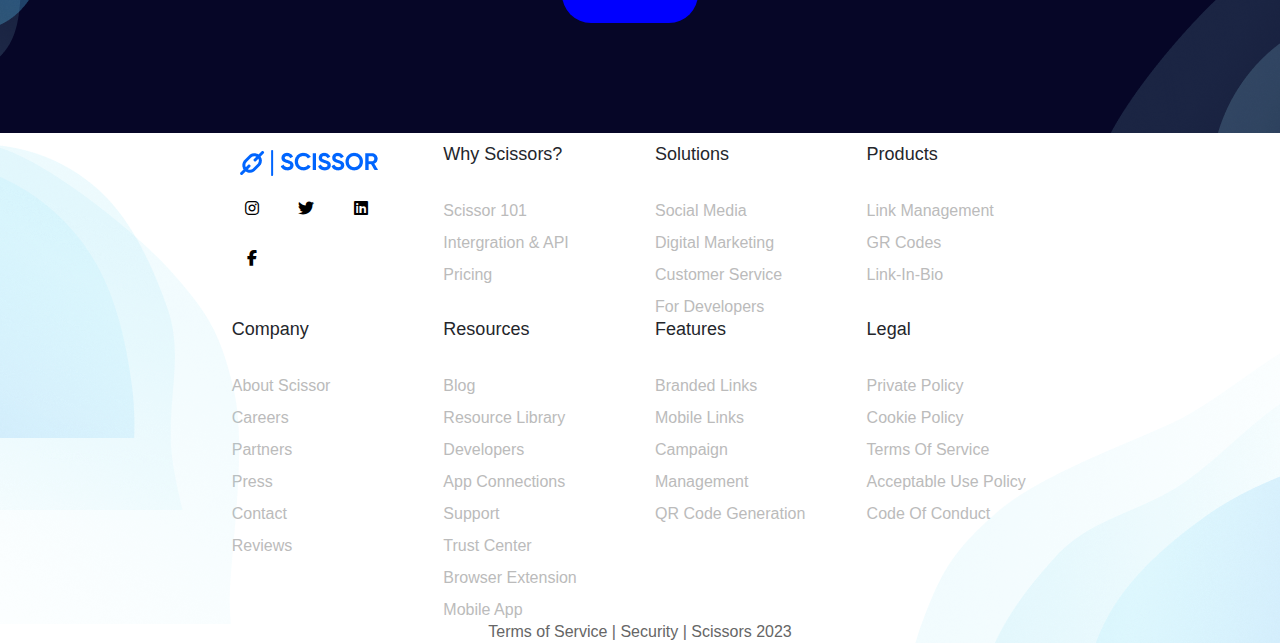
==== commit 891e9088: "align the vectors" ====
--- a/index.html
+++ b/index.html
@@ -118,20 +118,7 @@
     }
     ul.dropdown{
       display: none;
-      /* display: flex;
-      flex-direction: column;
-      gap: 10px;
-      margin-left: 10px;
-      margin-top: 10px;
-      background-color: white;
-      border-radius: 5px;
-      padding: 10px;
-      position: absolute;
-      z-index: 1;
-      width: 200px;
-      height: 200px;
-      box-shadow: 0 0 20px 0 #fff; */
-
+     
     }
     .show{
       display: block;
@@ -410,6 +397,7 @@
           src="/templates/assets/get-started-vector-2.png"
           alt=""
         />
+
         <img
           class="form-image"
           src="/templates/assets/get-started-vector-3.png"
--- a/index.css
+++ b/index.css
@@ -694,13 +694,13 @@
 .faq-image {
   /*display top-left corner */
   position: relative;
-  width: 400px;
+  width: 300px;
   height: 300px;
 }
 .top-image {
   position: absolute;
   top: 0;
-  left: -400px;
+  left: -500px;
 }
 .form-image {
   position: absolute;
@@ -717,8 +717,8 @@
 .faq-image1 {
   position: absolute;
   /* top: 90px; */
-  bottom: -50px;
-  right: -100px;
+  bottom: -400px;
+  /* right: -100px; */
   left: -50px;
   display: flex;
   align-items: center;
@@ -730,9 +730,8 @@
 }
 .form-image2 {
   position: absolute;
-  bottom: 590px;
-  left: 1500px;
-  /* margin-top: 300px; */
+  bottom: -200px;
+  right: -50px;
 }
 .bottom-image1 {
   position: absolute;
@@ -741,8 +740,8 @@
 }
 .faq-image2 {
   position: absolute;
-  bottom: 0;
-  right: -1500px;
+  bottom: 130px;
+  right: -1513px;
 }
 
 .call-to-action {
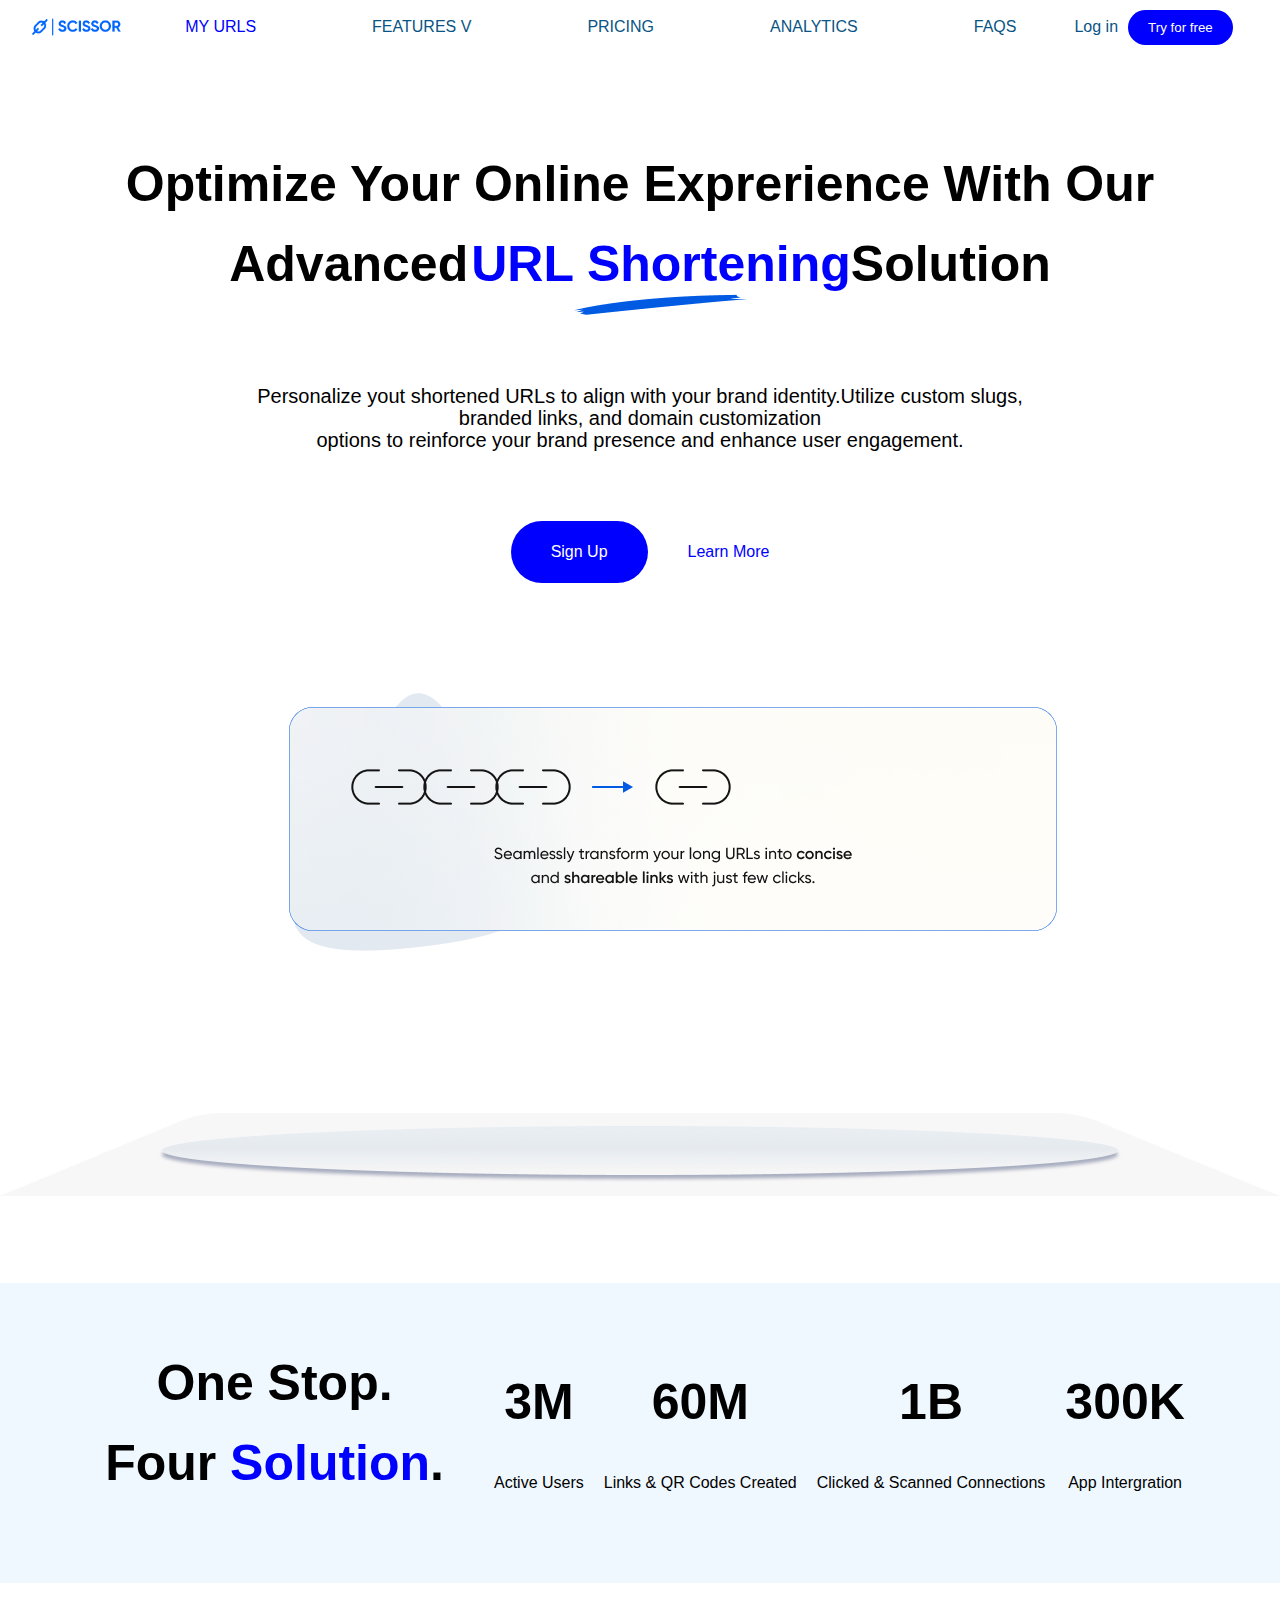
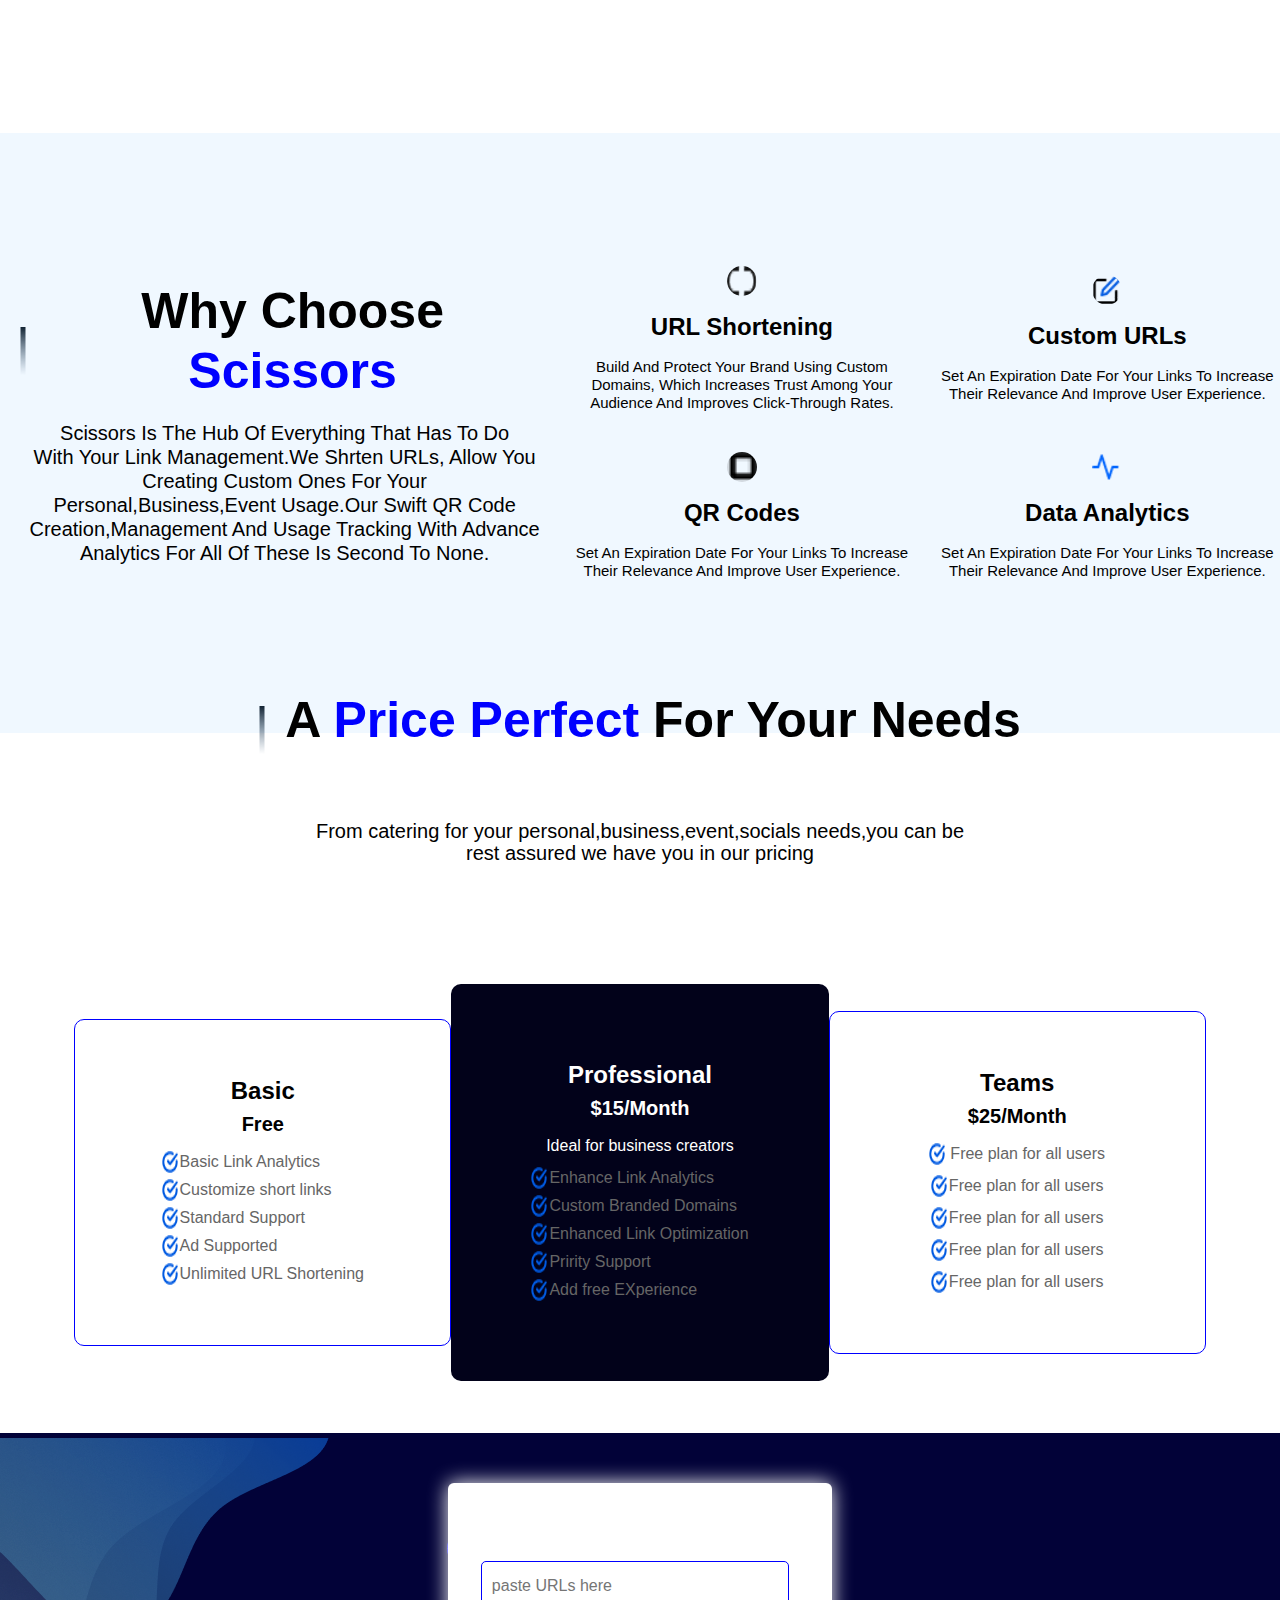
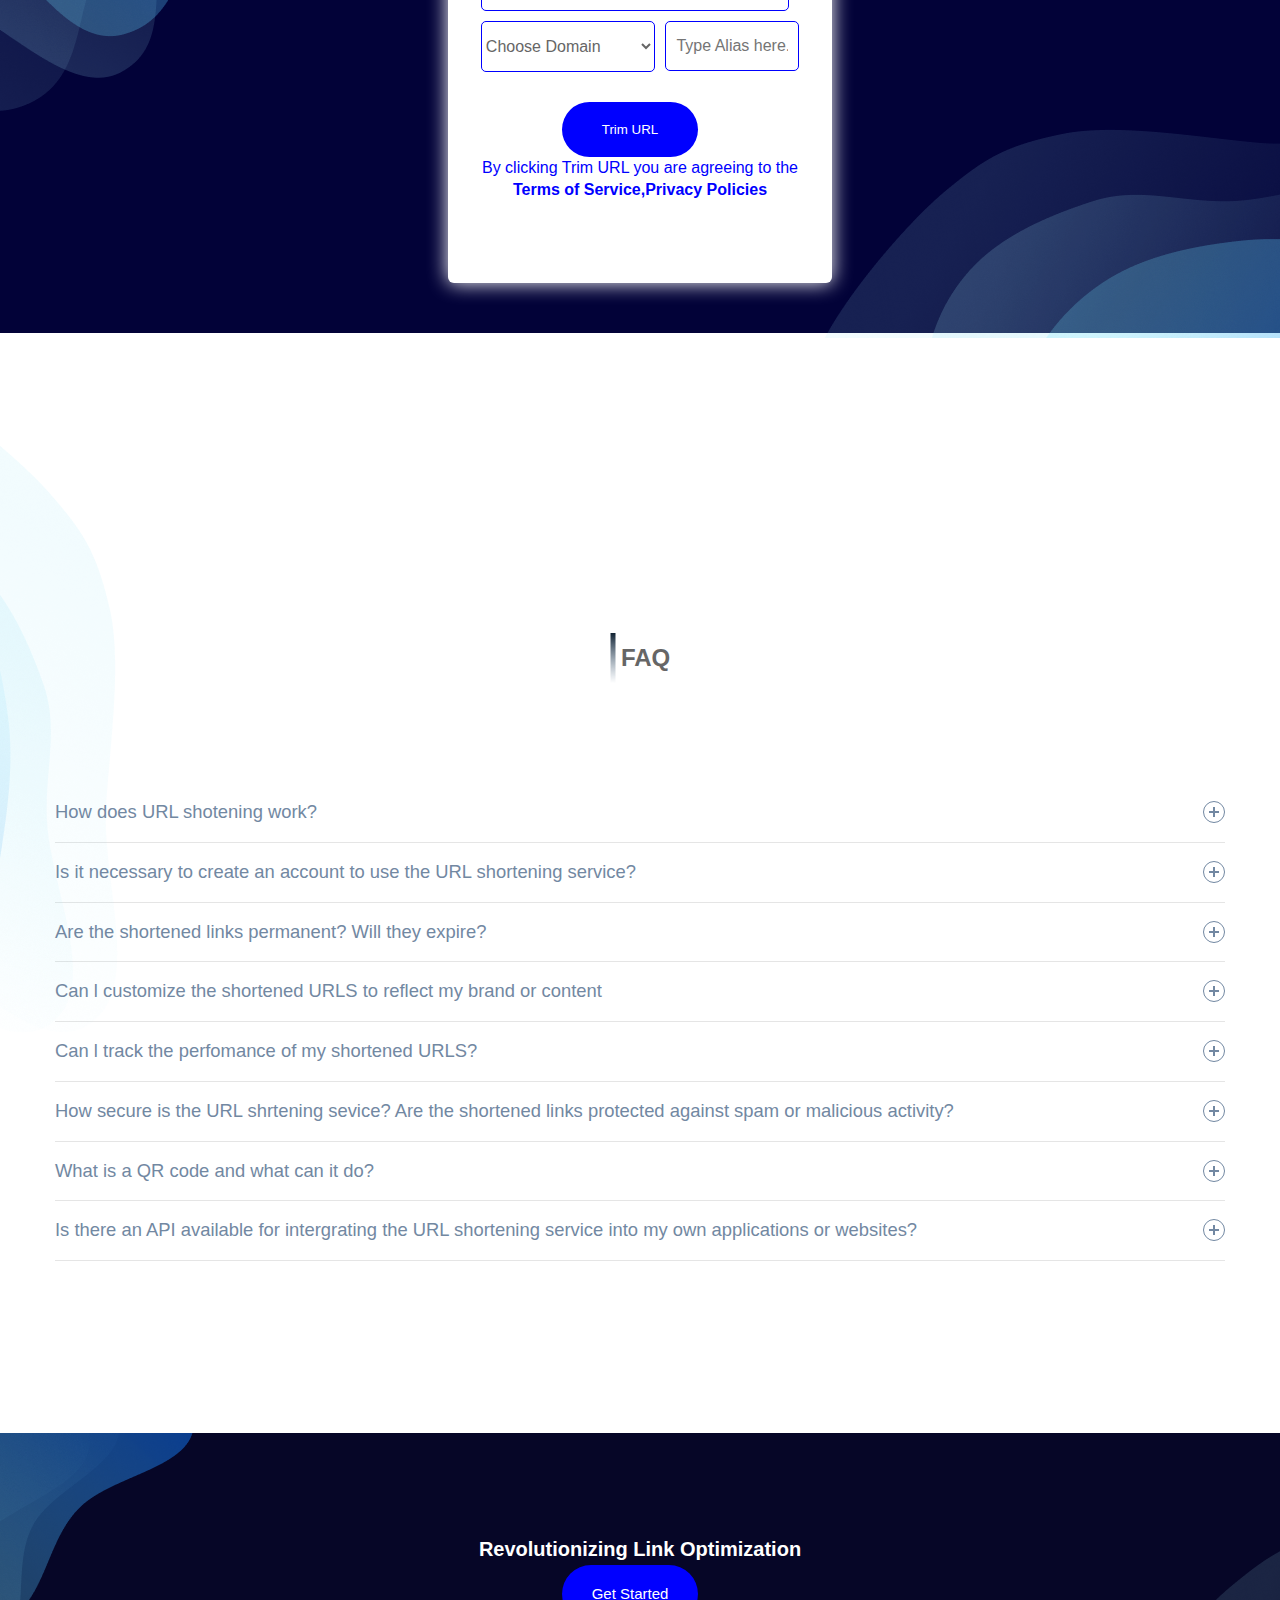
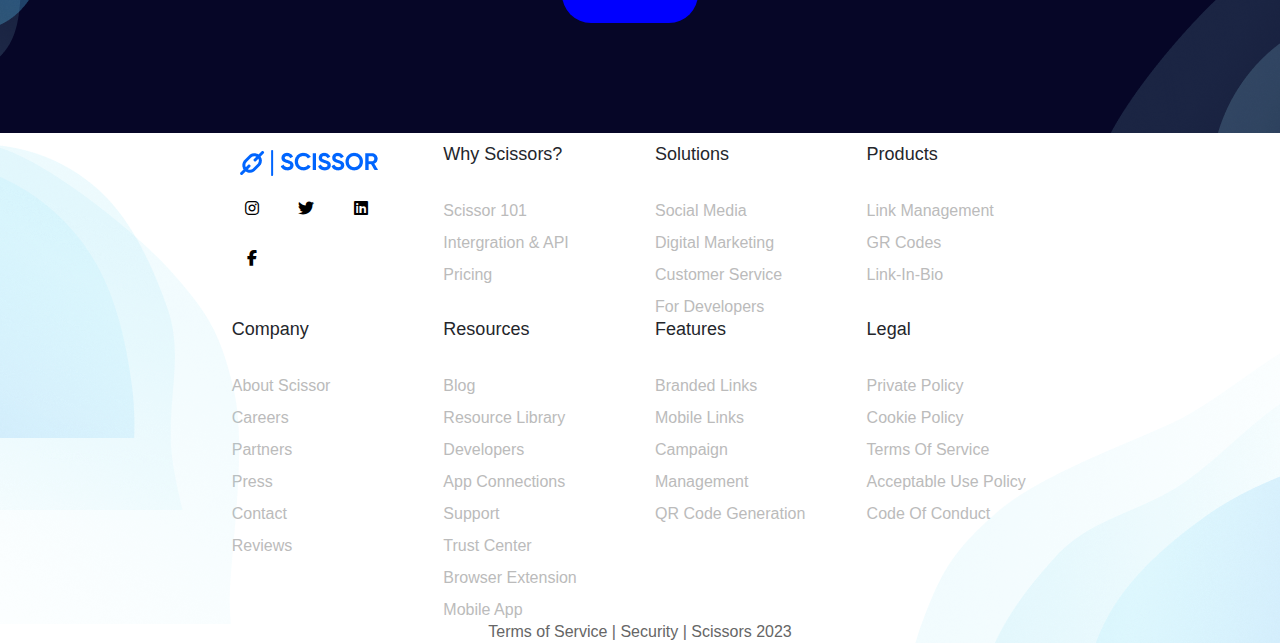
==== commit 7013a714: "form changes" ====
--- a/index.html
+++ b/index.html
@@ -35,7 +35,7 @@
     }
     form {
       width: 60%;
-      padding: 40px;
+      padding: 33px;
       height: 400px;
       /* padding: 5px; */
       box-shadow: 0 0 20px 0 #fff;
--- a/index.css
+++ b/index.css
@@ -784,7 +784,7 @@
   background: #020238;
   width: 100%;
   display: flex;
-  /* padding: 5px; */
+  padding: 5px;
   justify-content: center;
   height: 500px;
 }
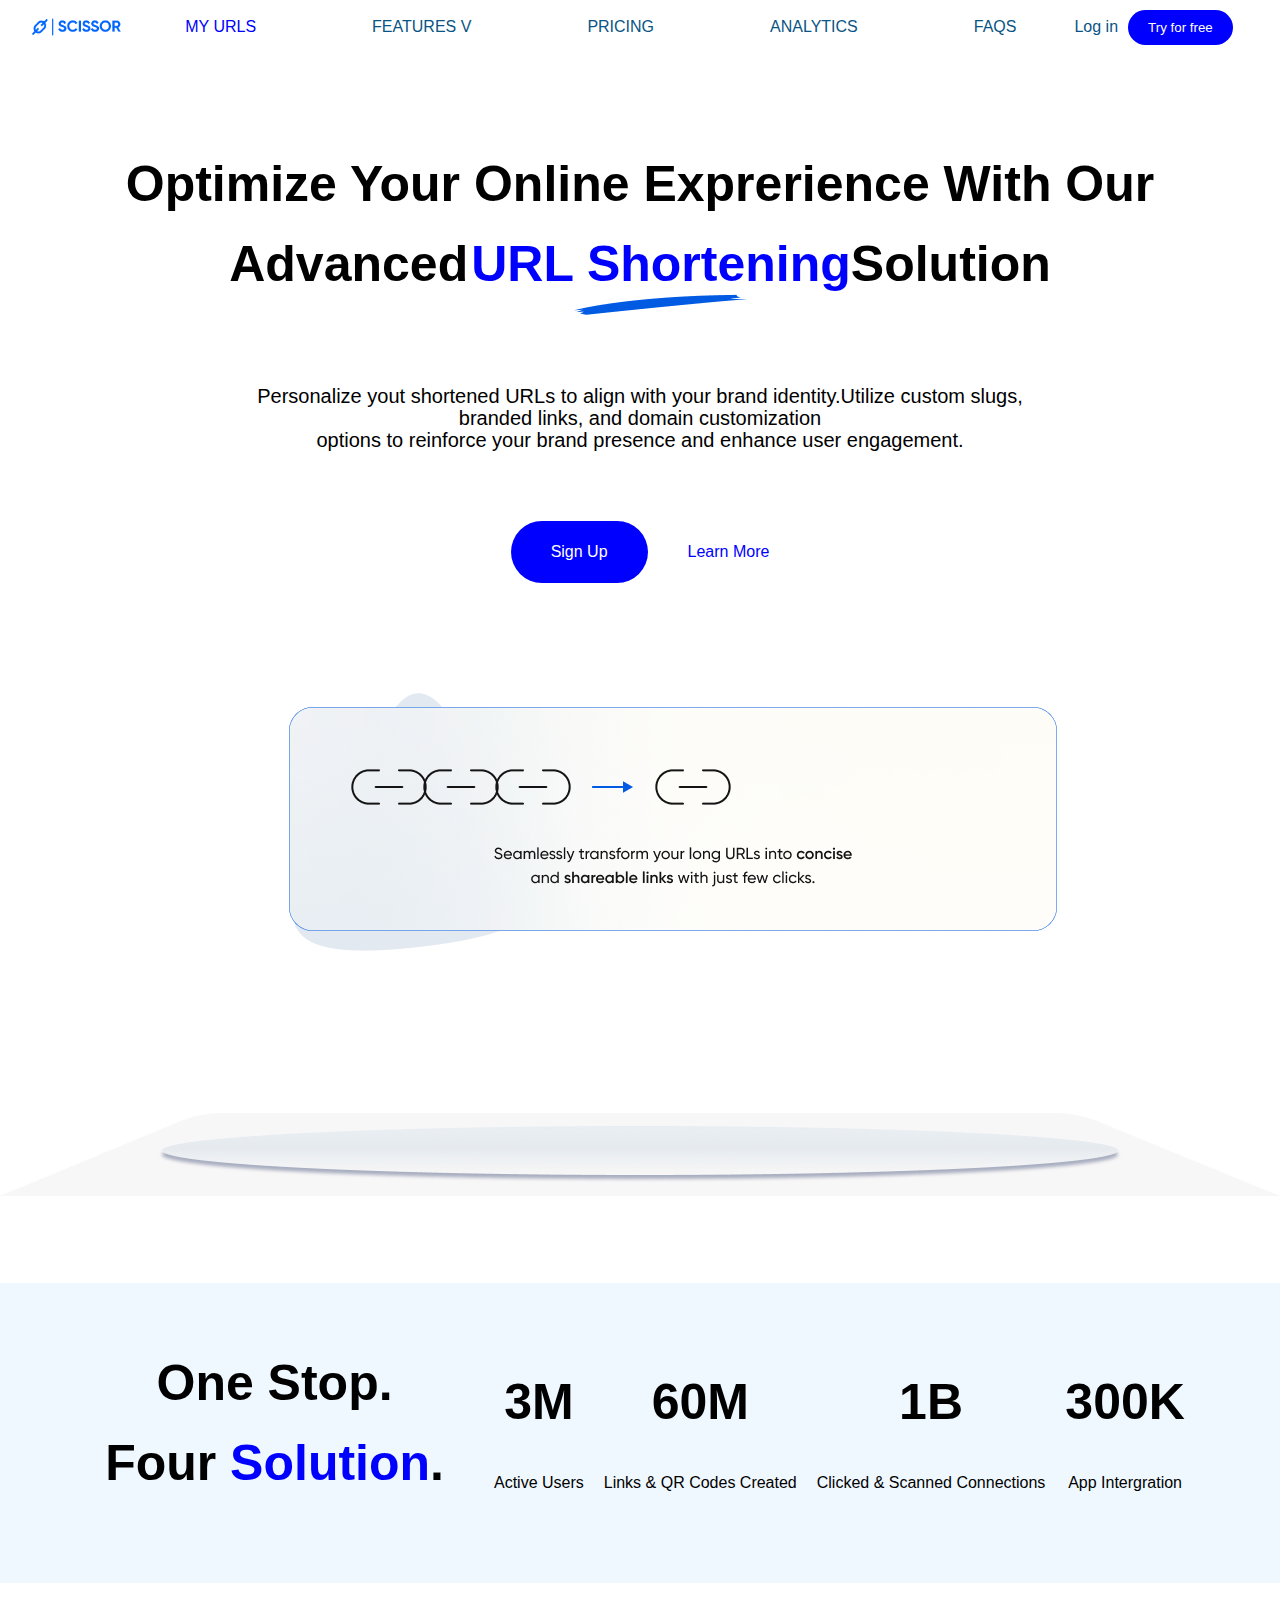
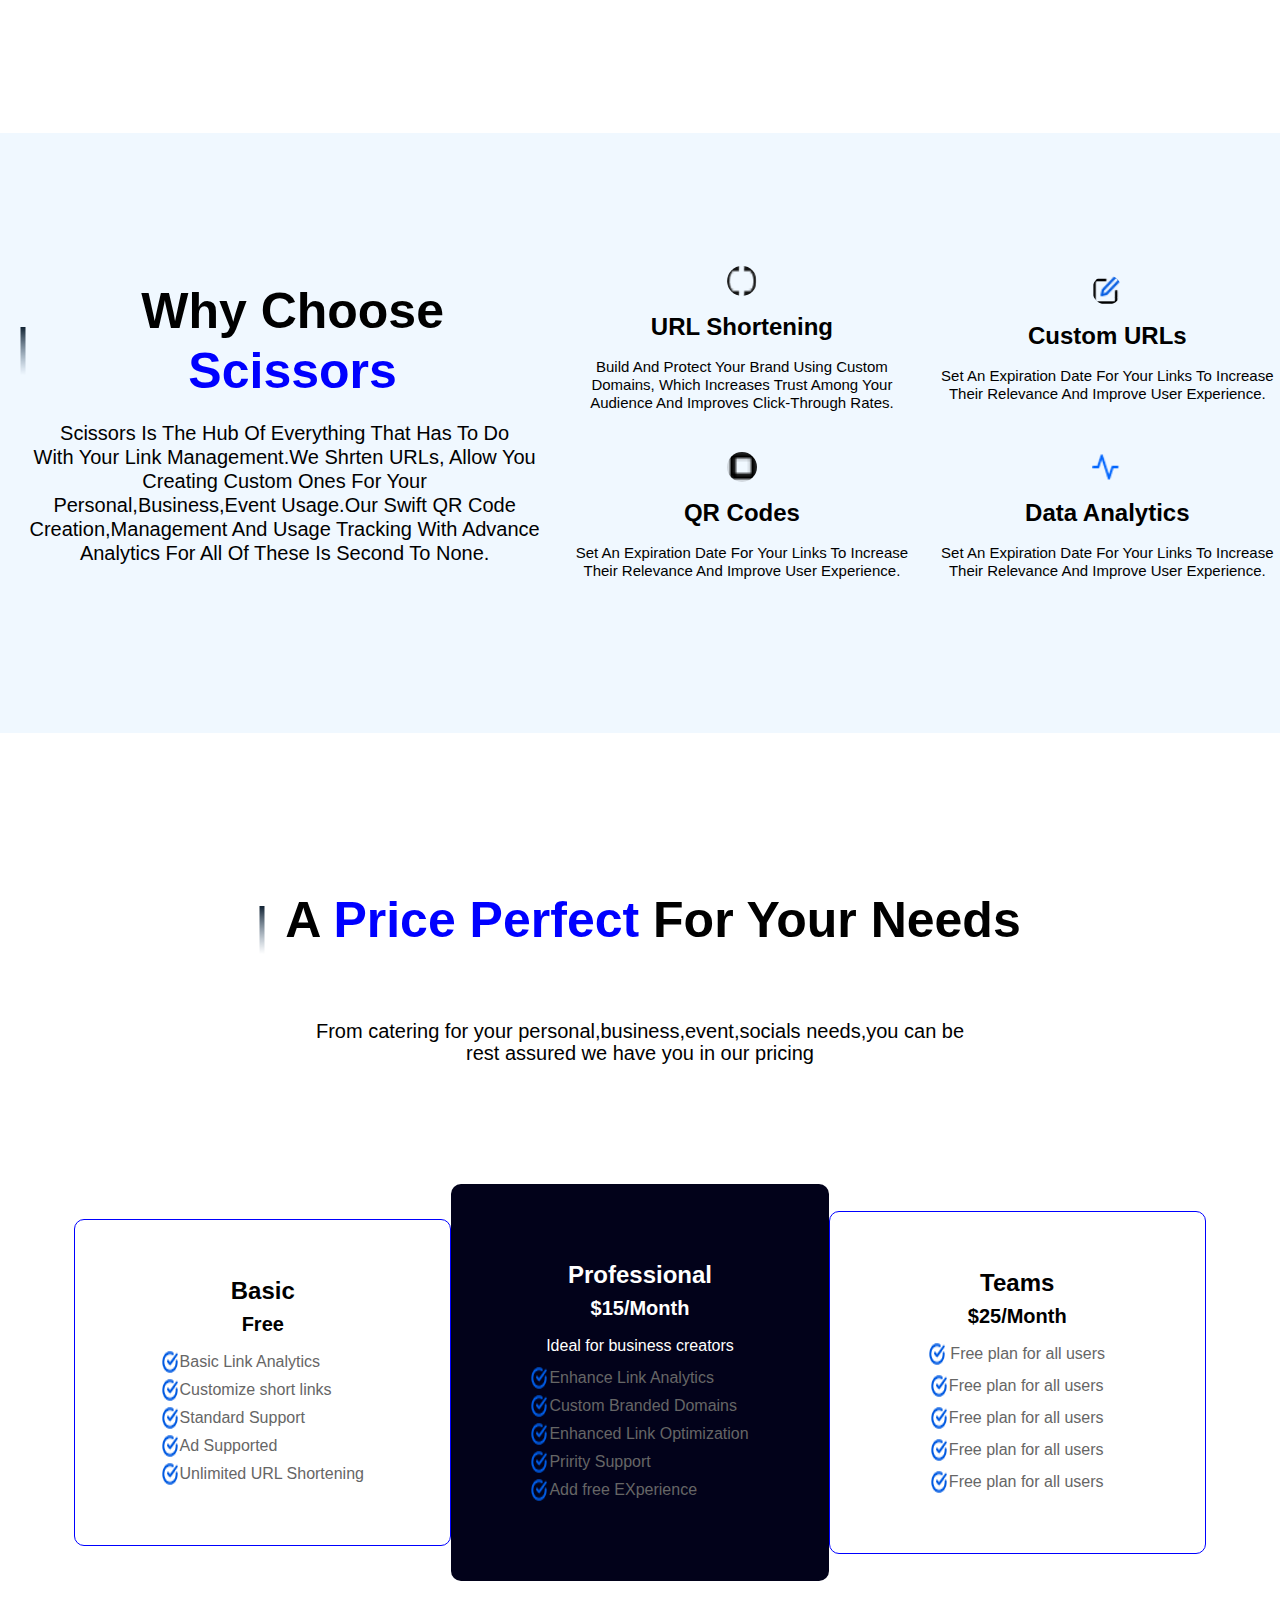
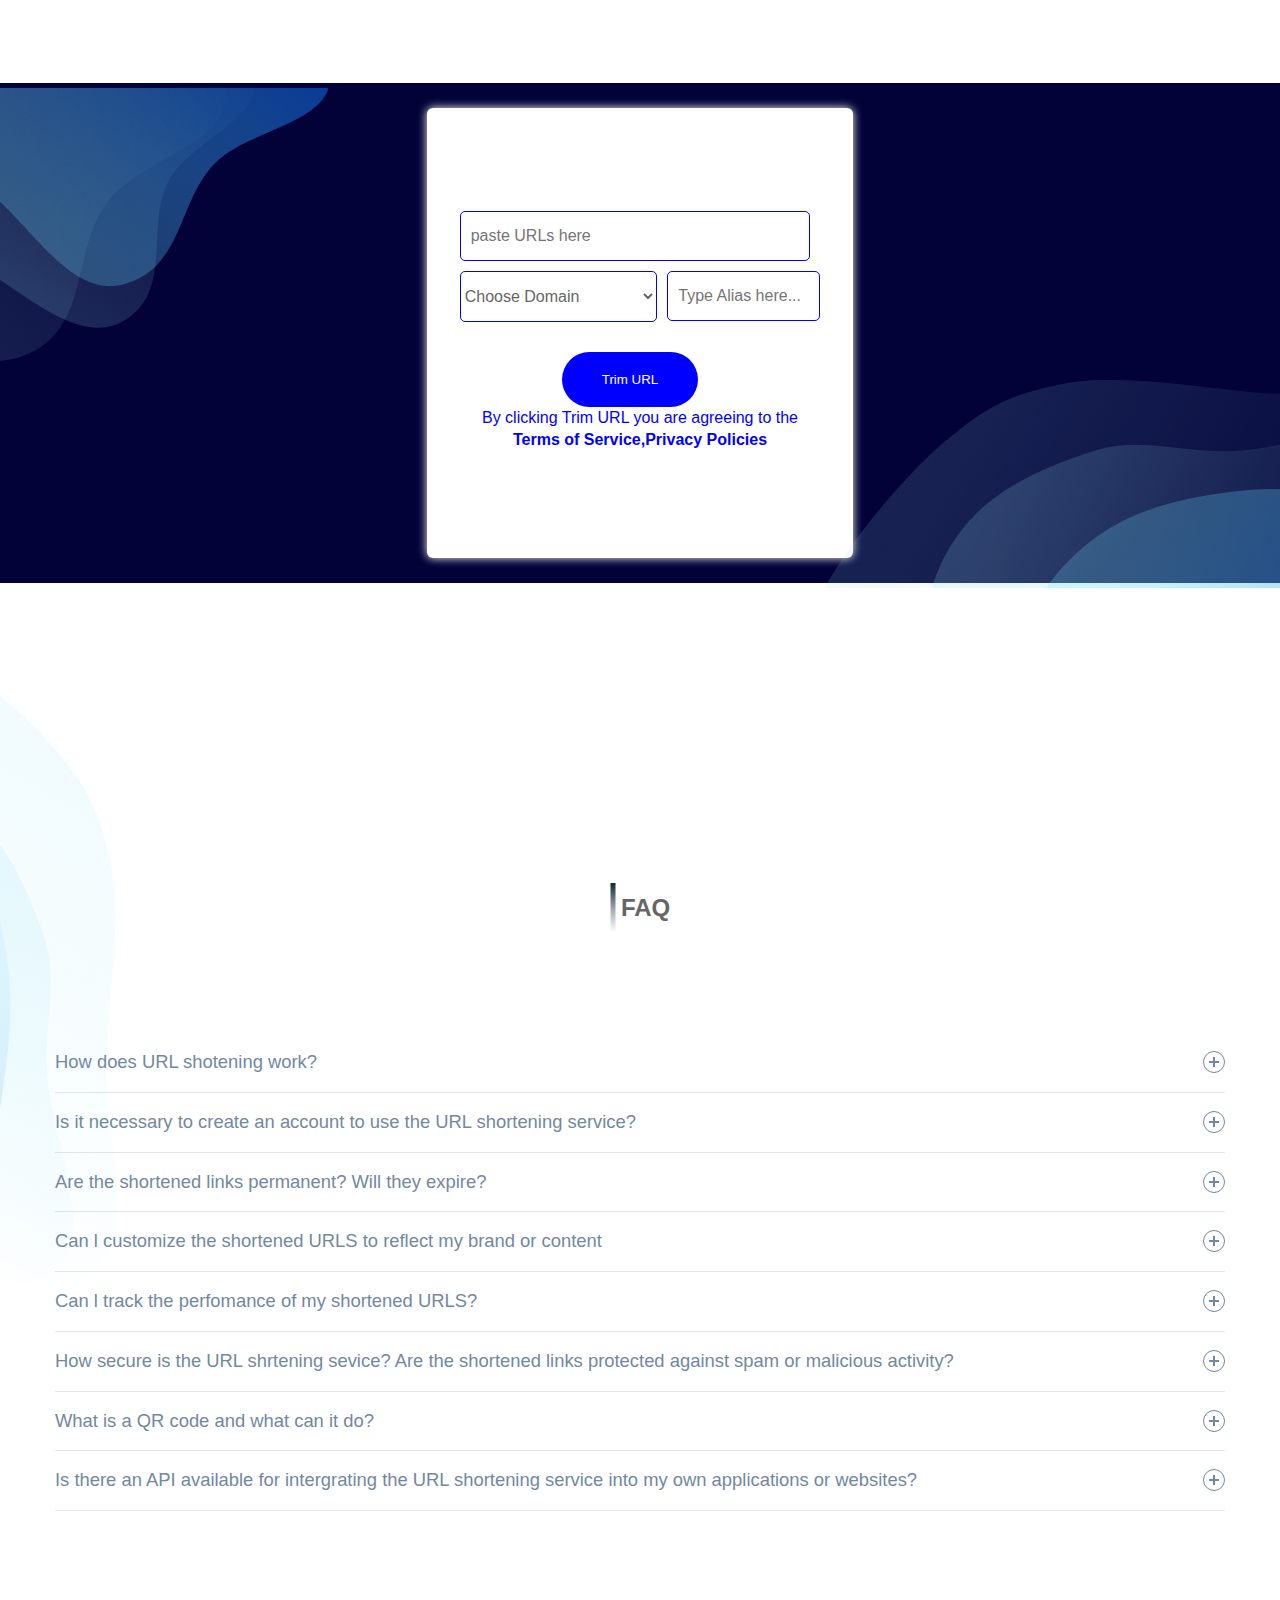
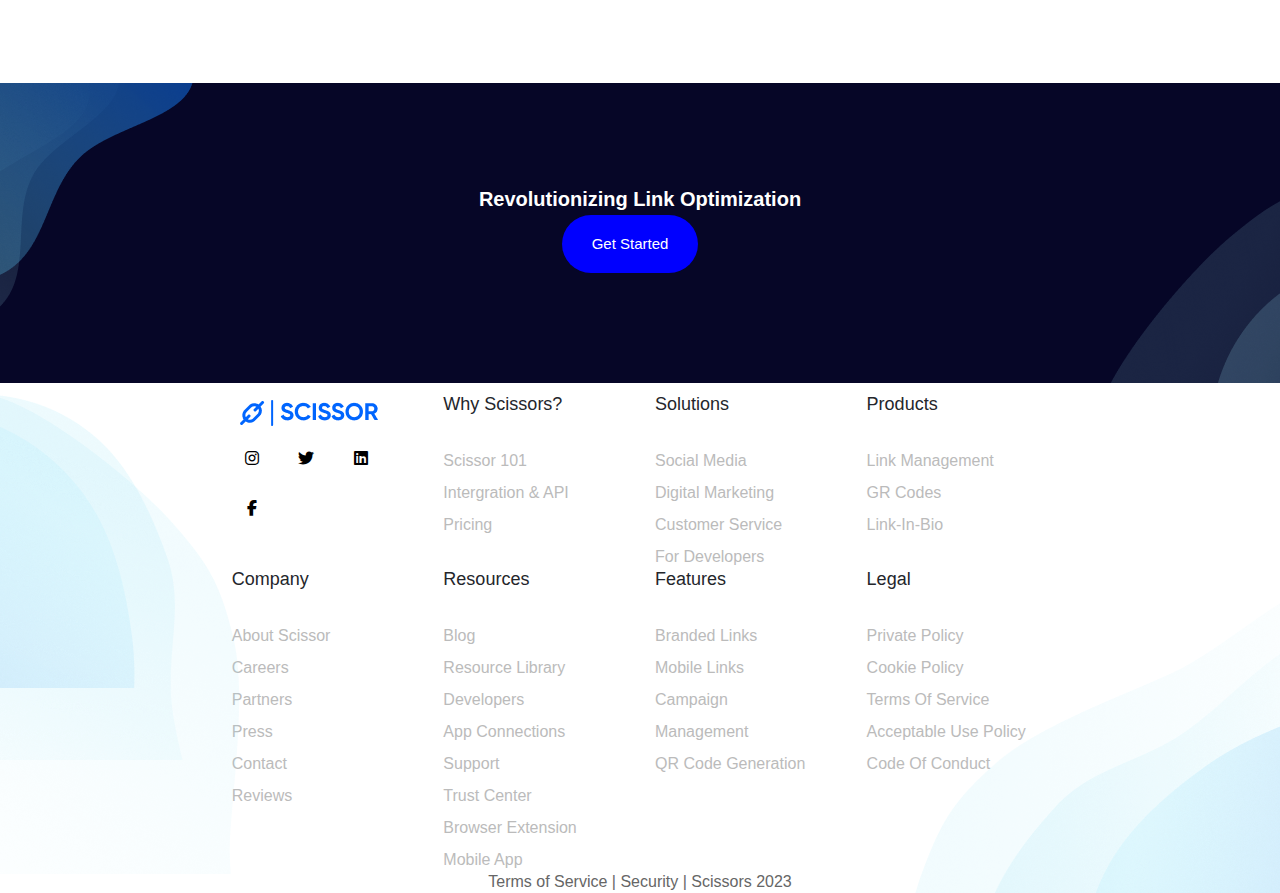
==== commit 4e745bf6: "form change1" ====
--- a/index.html
+++ b/index.html
@@ -31,14 +31,14 @@
       display: flex;
       justify-content: center;
       align-items: center;
-     top: 100px;
+       /* top: 100px; */
     }
     form {
-      width: 60%;
+      width: 66.6%;
       padding: 33px;
-      height: 400px;
+      height: 450px;
       /* padding: 5px; */
-      box-shadow: 0 0 20px 0 #fff;
+      box-shadow: 0 0 10px 0 #fff;
       background: #fff;
       border-radius: 6px;
     }
--- a/index.css
+++ b/index.css
@@ -456,7 +456,7 @@
   color: black;
   text-align: center;
   width: 100%;
-  margin-bottom: 100px ;
+  margin-bottom: 300px ;
   background-color: aliceblue;
 }
 .title-icon {
@@ -564,7 +564,7 @@
   height: 600px;
   gap: 20px;
   text-align: center;
-  margin-top: 20px;
+  margin-bottom: 50px;
   /* padding: 100px 0px; */
 }
 .cards {
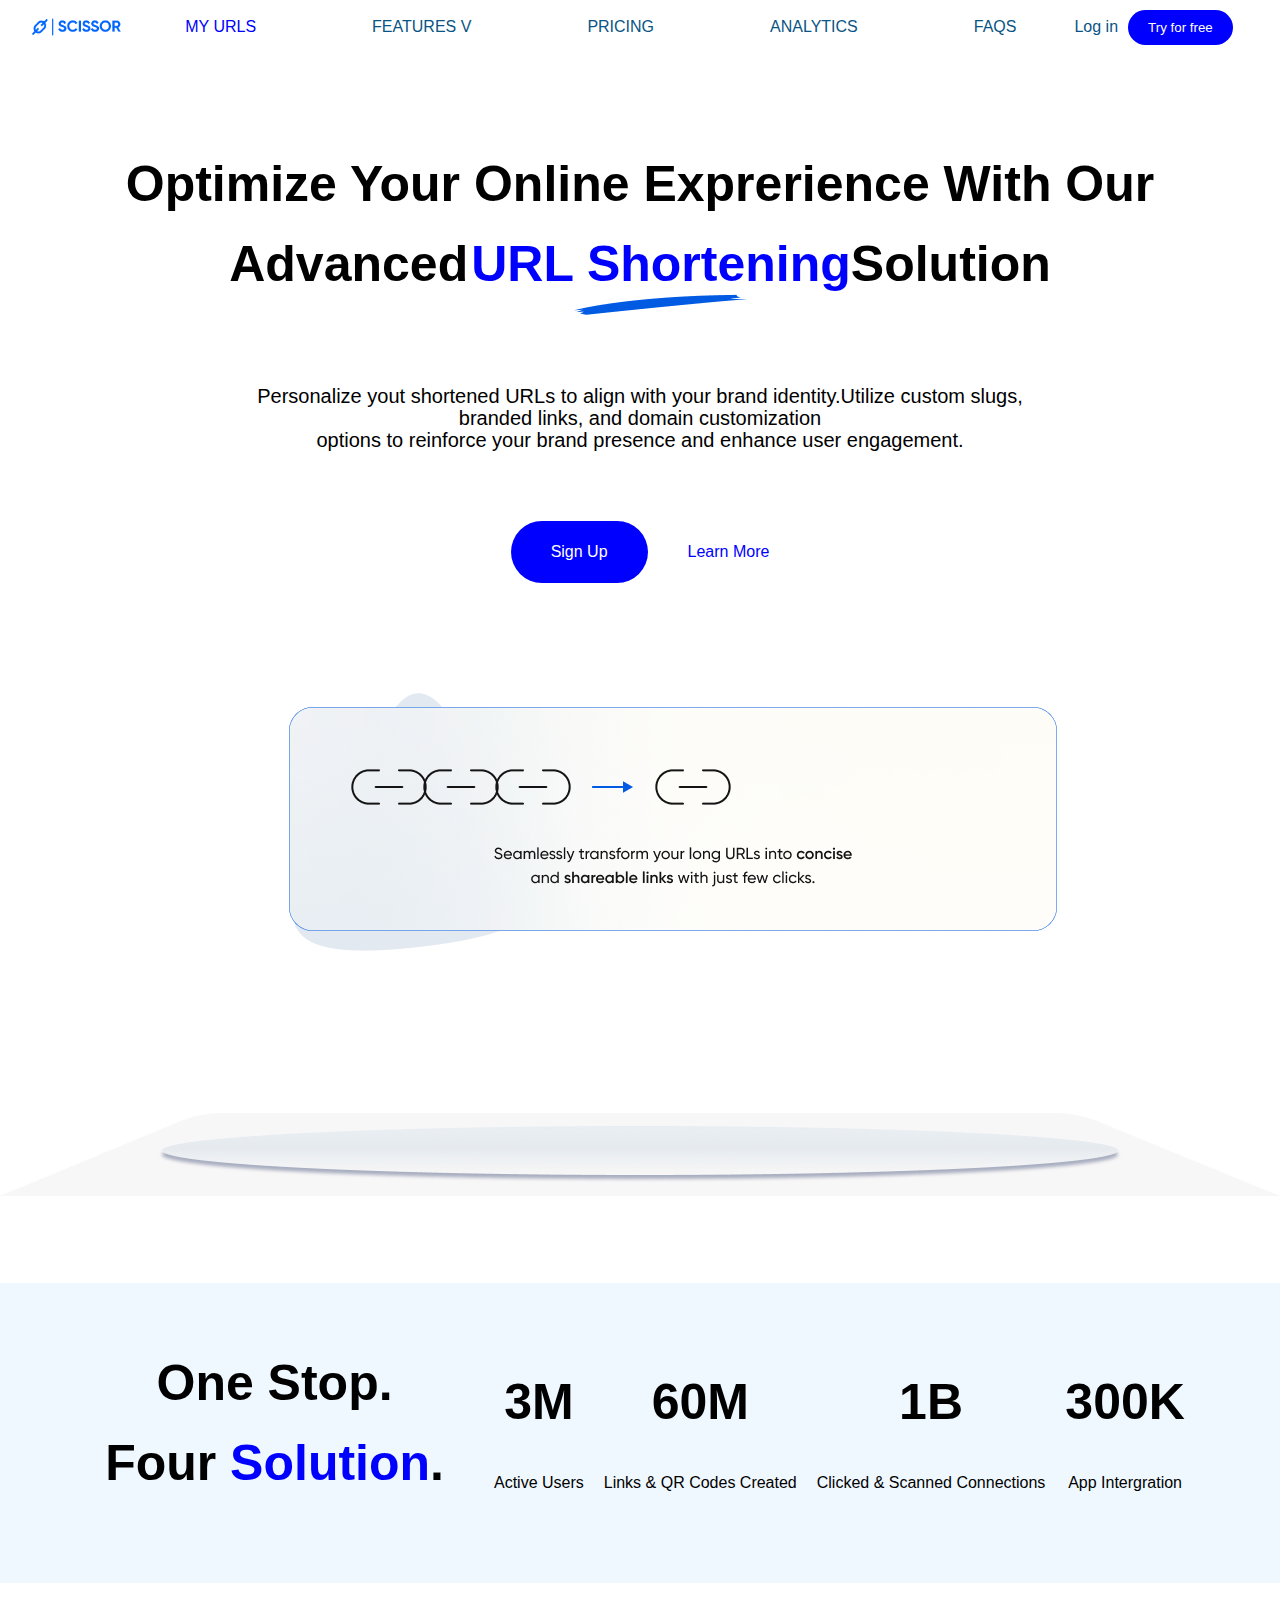
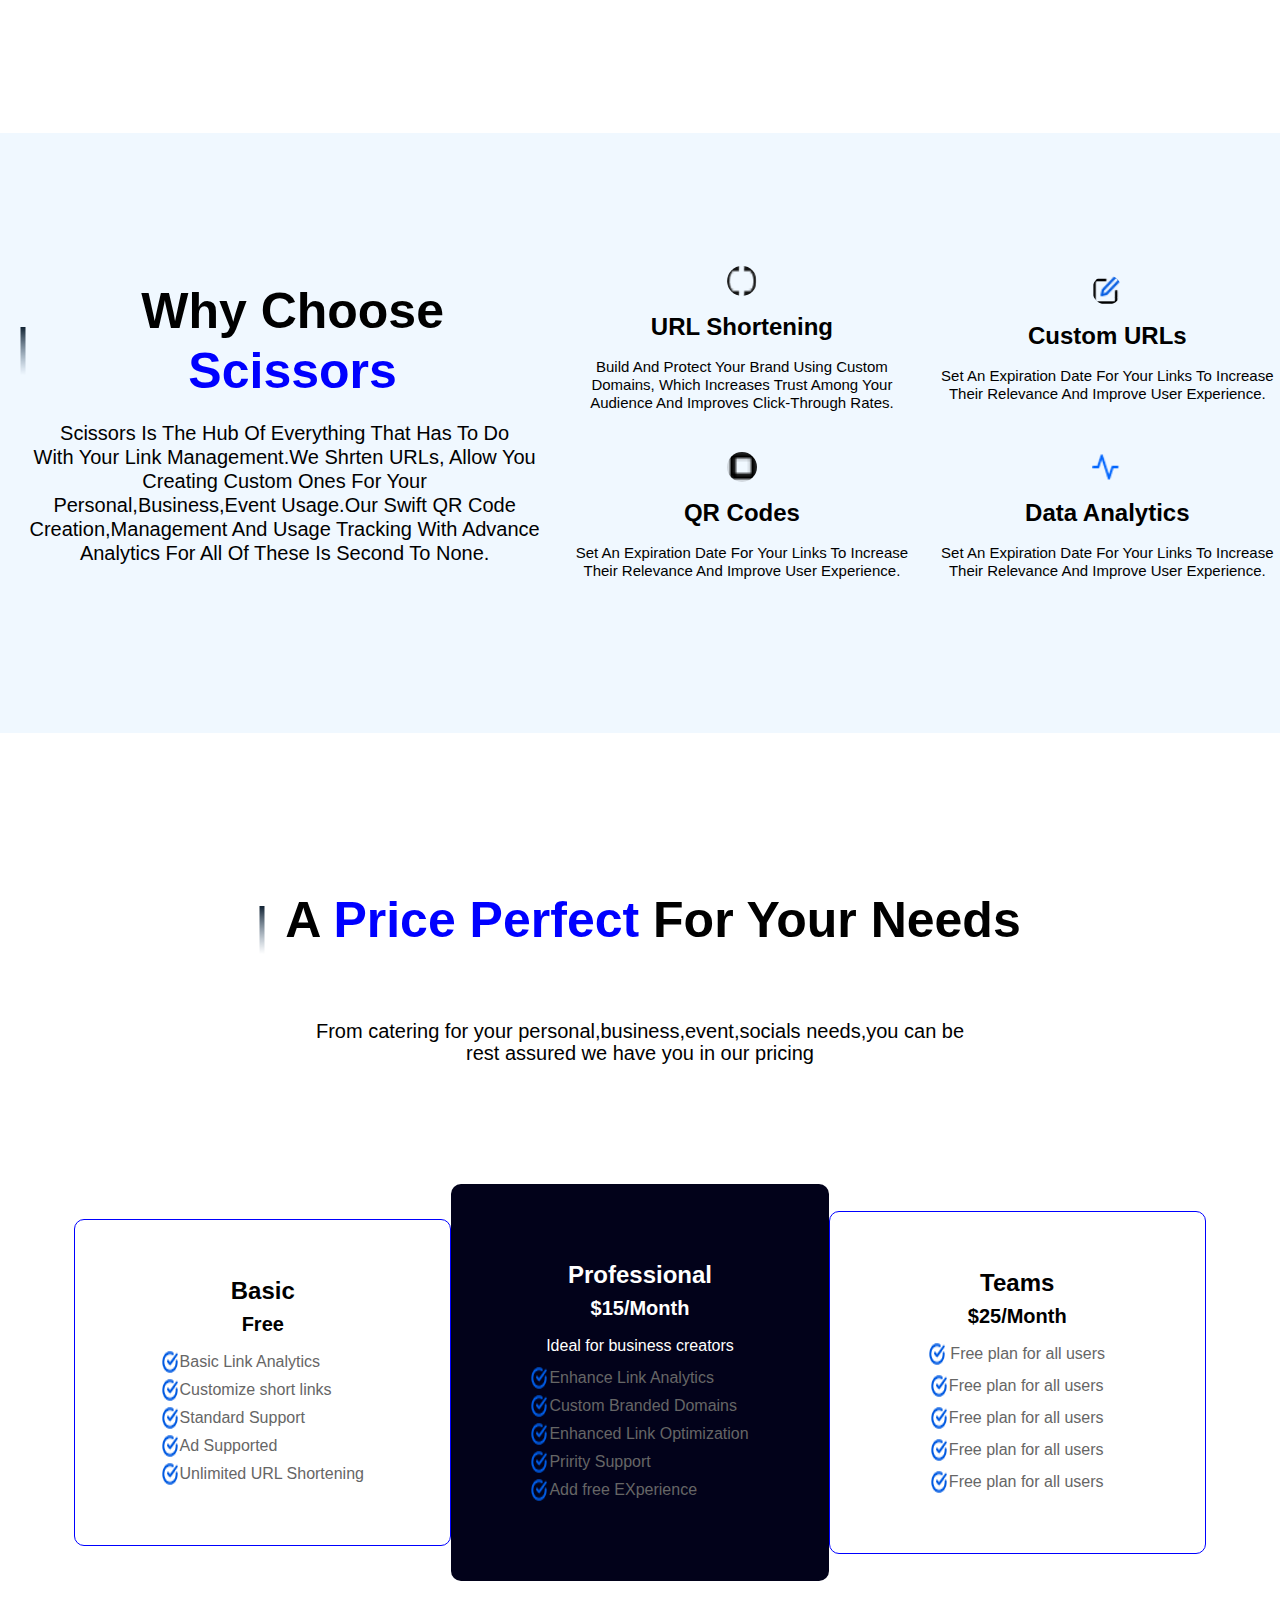
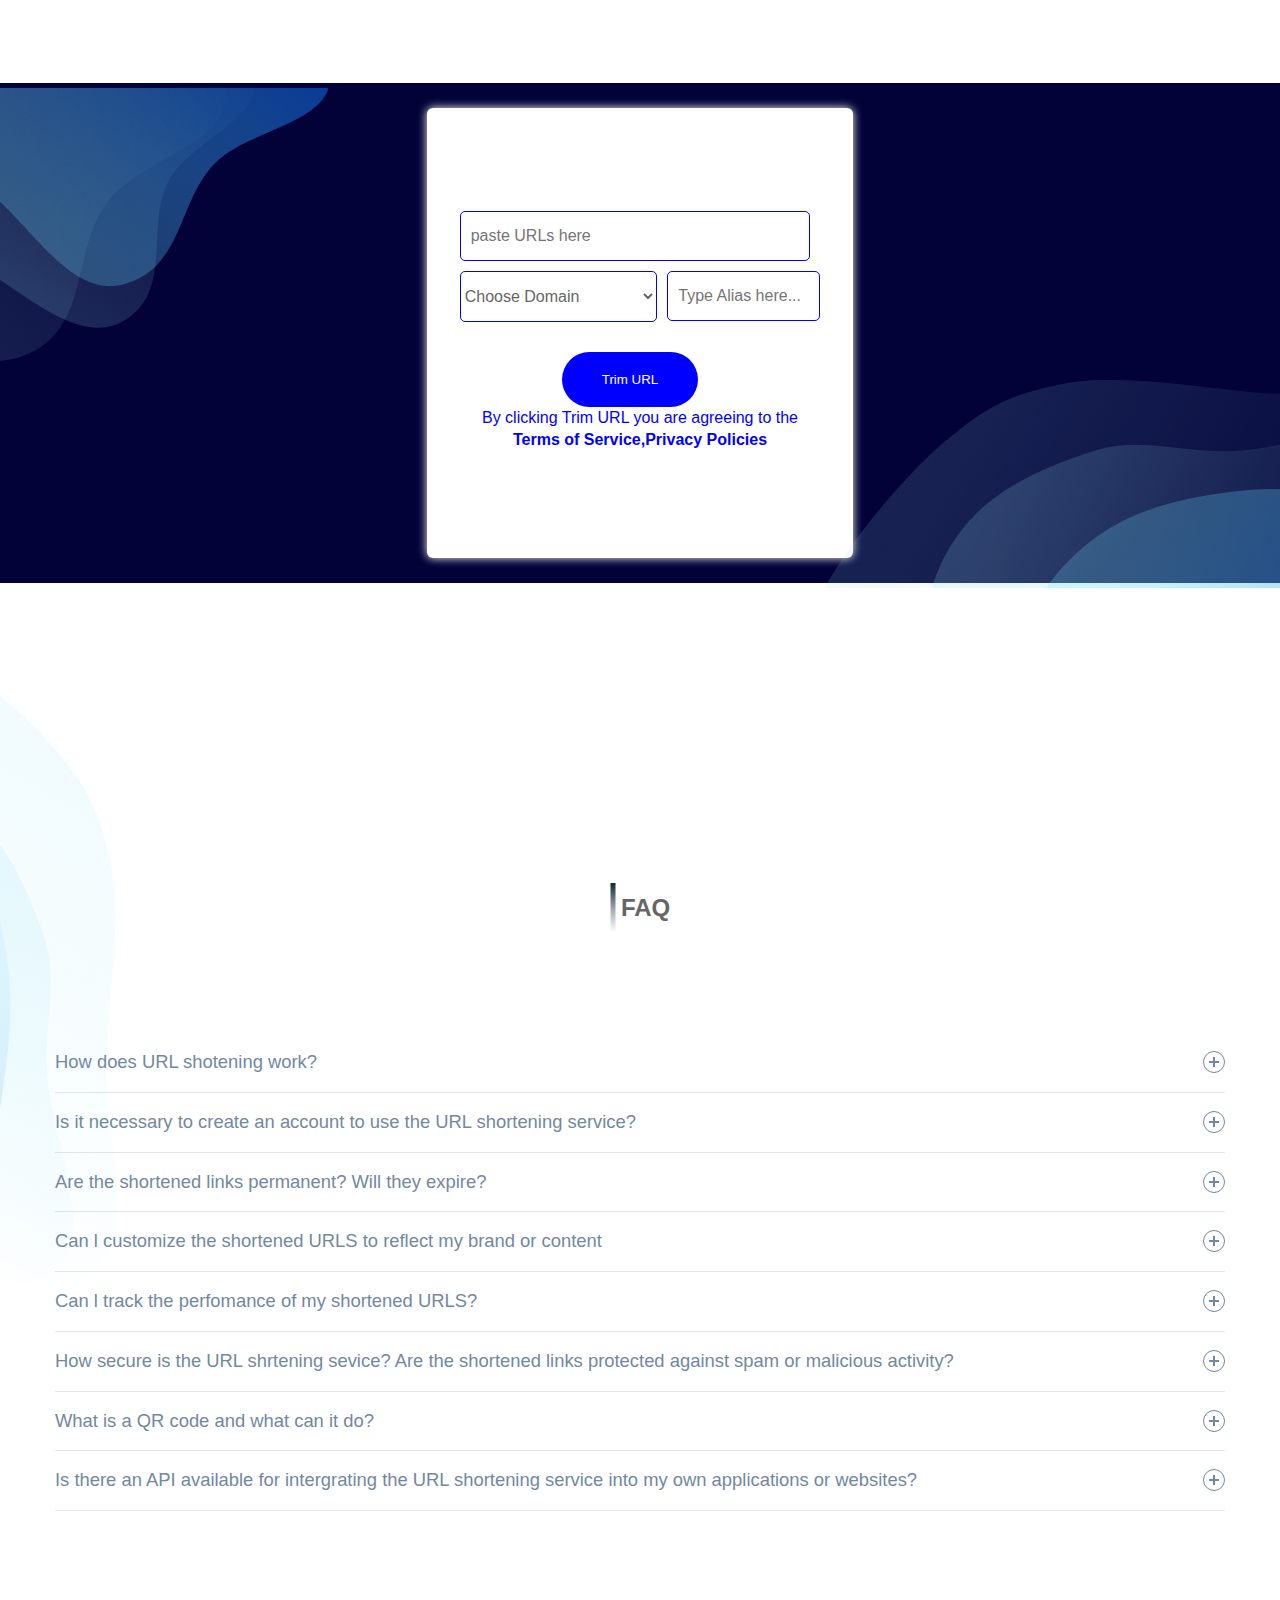
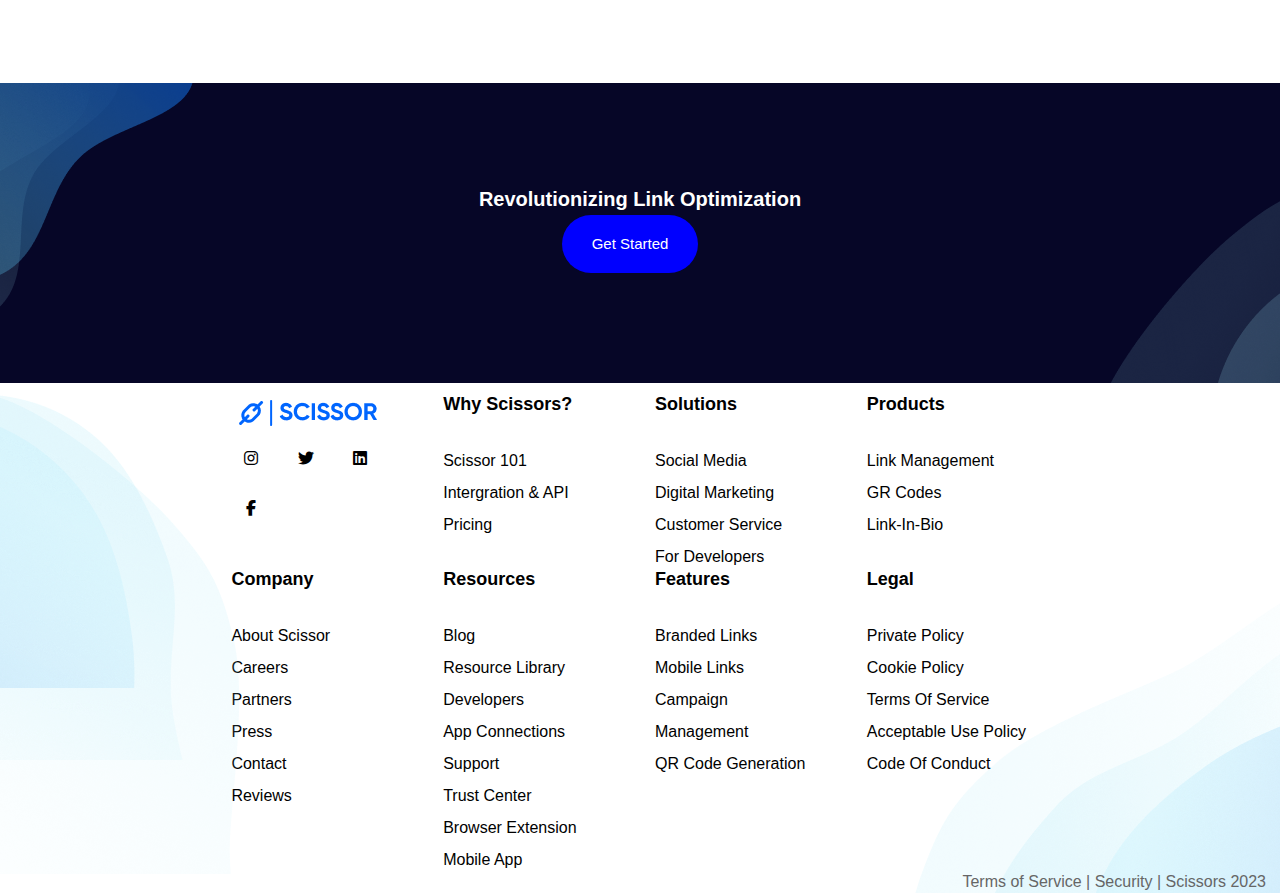
==== commit bcf6d204: "terms alignment" ====
--- a/index.html
+++ b/index.html
@@ -752,7 +752,7 @@
       </div>
       <div style="display: flex; justify-content: flex-end; "  class="container">
         <div  class="content">
-          <p style="display: flex; justify-content: flex-end; ">Terms of Service | Security | Scissors 2023</p>
+          <p style="display: flex; justify-content: flex-end; position: absolute; right: 14px; margin-bottom: 10px; ">Terms of Service | Security | Scissors 2023</p>
         </div>
       </div>
     </footer>
--- a/index.css
+++ b/index.css
@@ -161,10 +161,10 @@
 }
 .footer-col h4 {
   font-size: 18px;
-  color: #24262b;
+  color: #000000;
+  font-weight: bolder;
   text-transform: capitalize;
   margin-bottom: 35px;
-  font-weight: 500;
   position: relative;
 }
 
@@ -174,10 +174,9 @@
 .footer-col ul li a {
   font-size: 16px;
   text-transform: capitalize;
-  color: #ffffff;
+  color: #000;
   text-decoration: none;
   font-weight: 300;
-  color: #bbbbbb;
   display: block;
   transition: all 0.3s ease;
 }
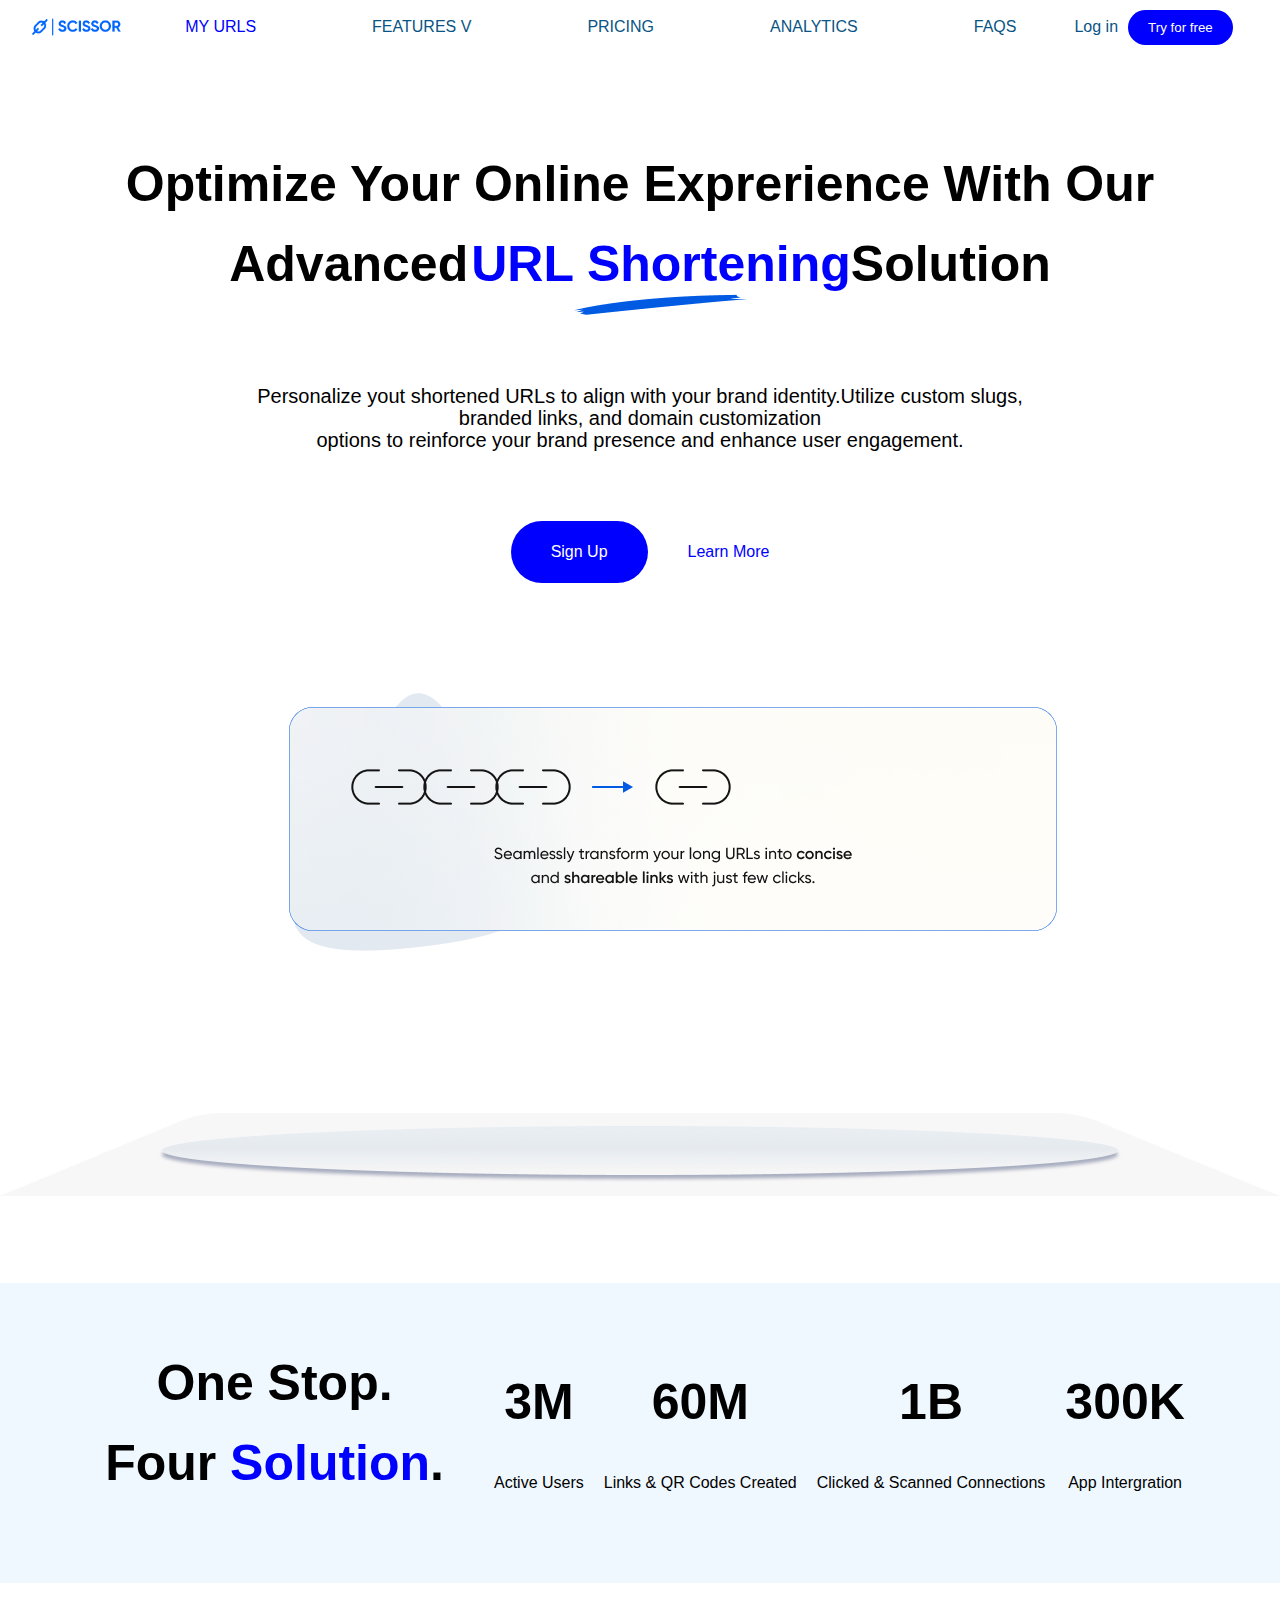
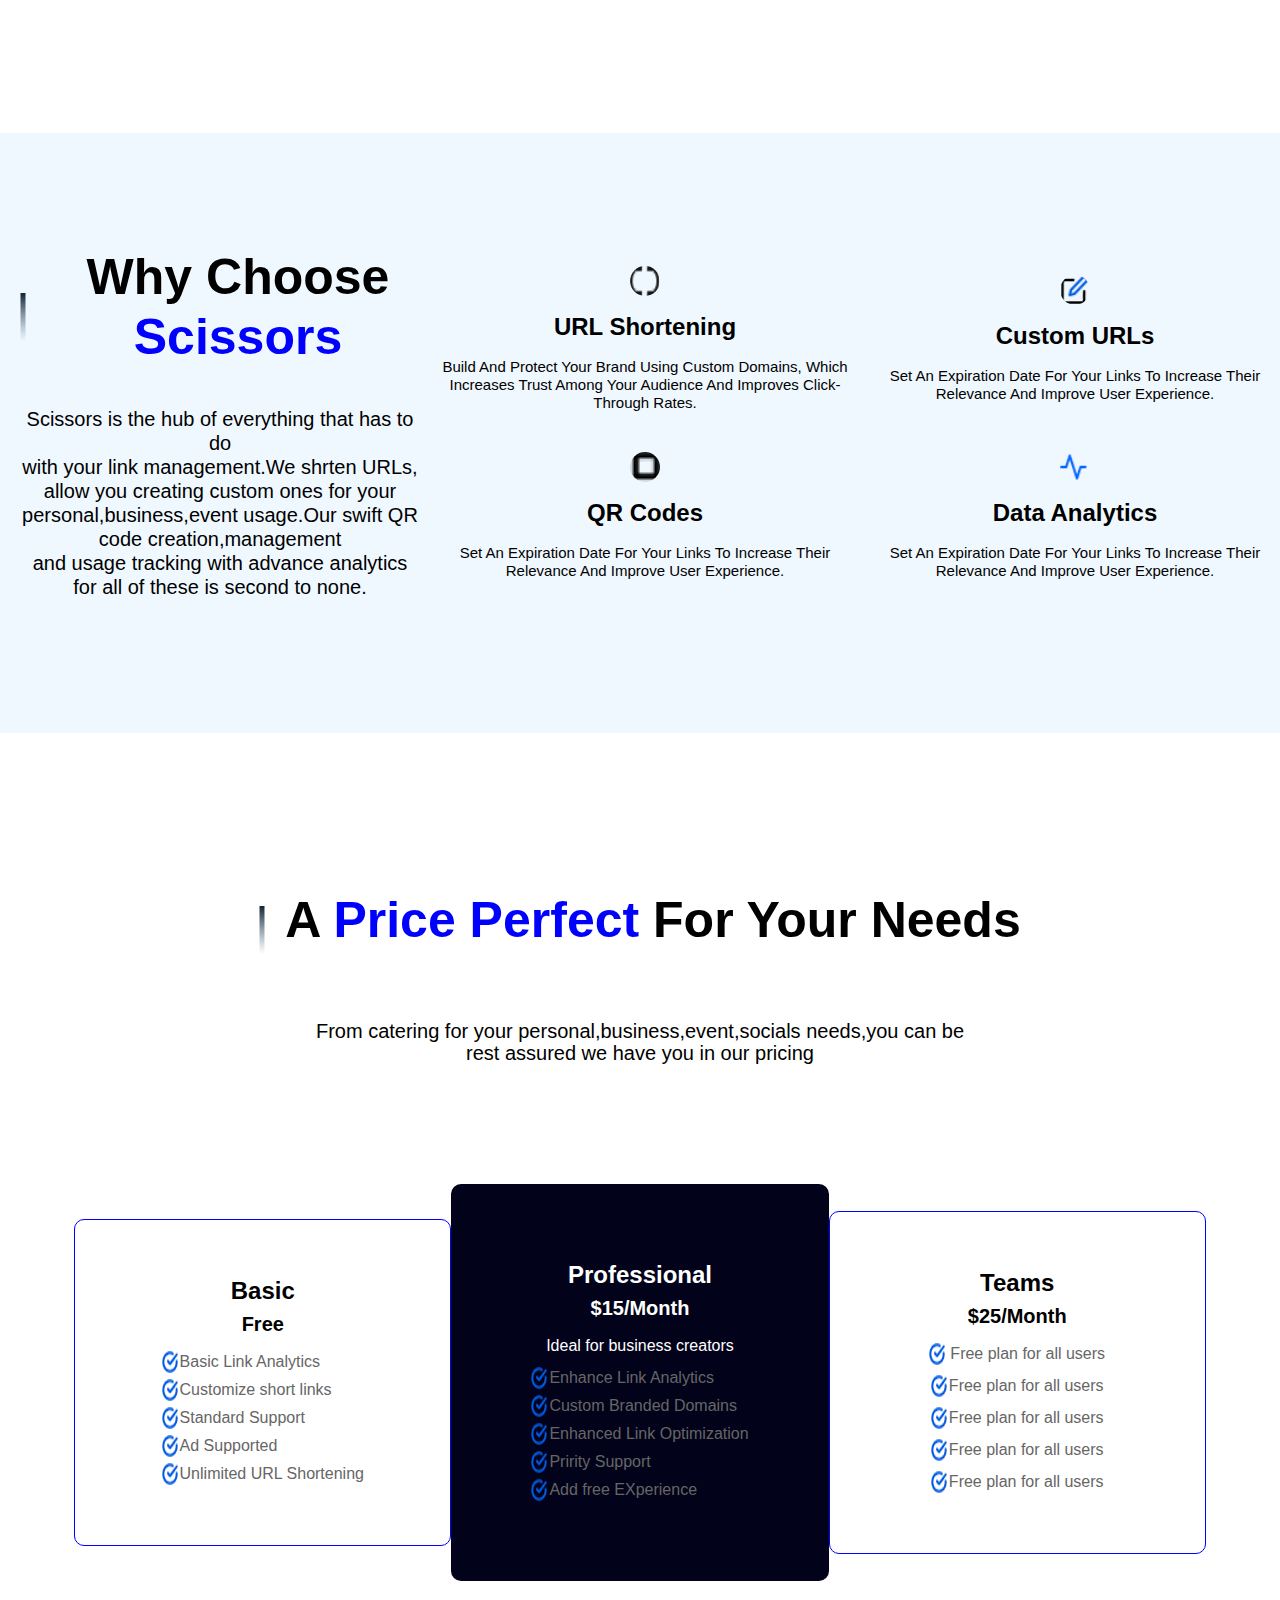
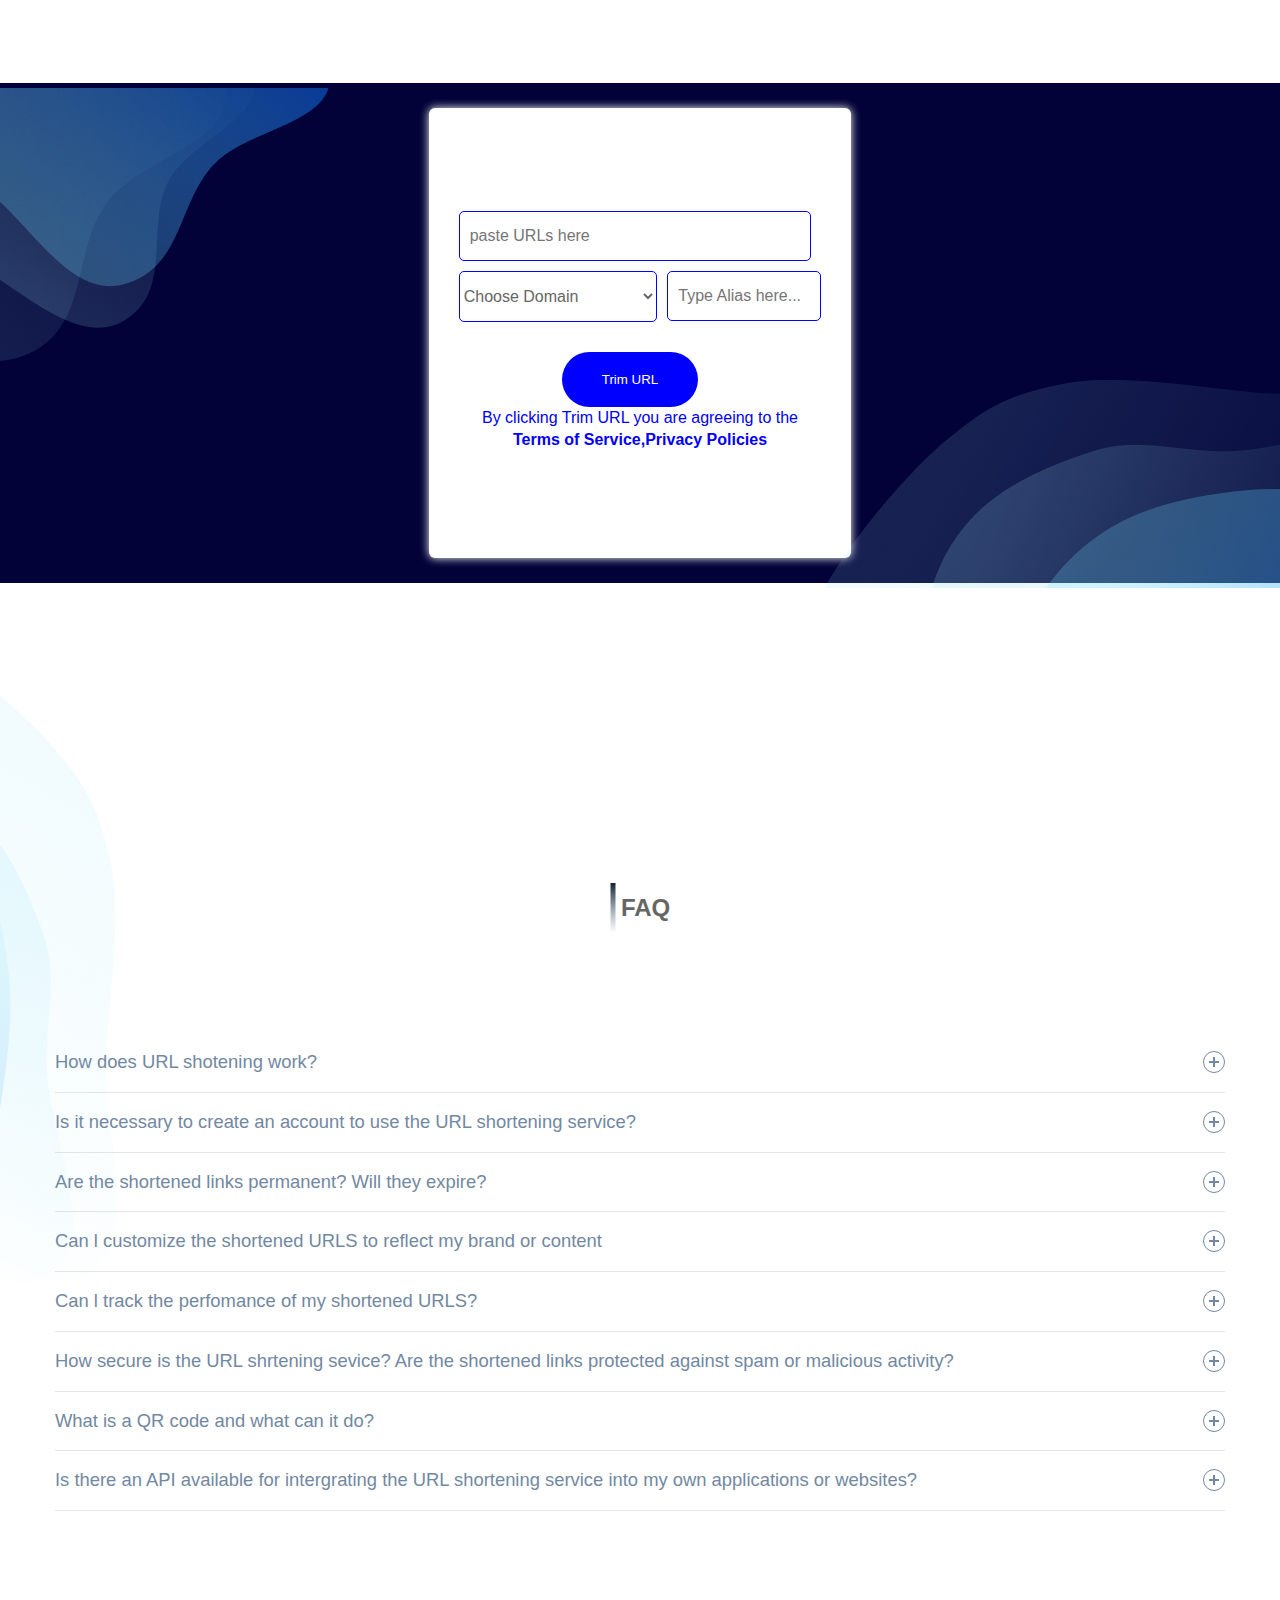
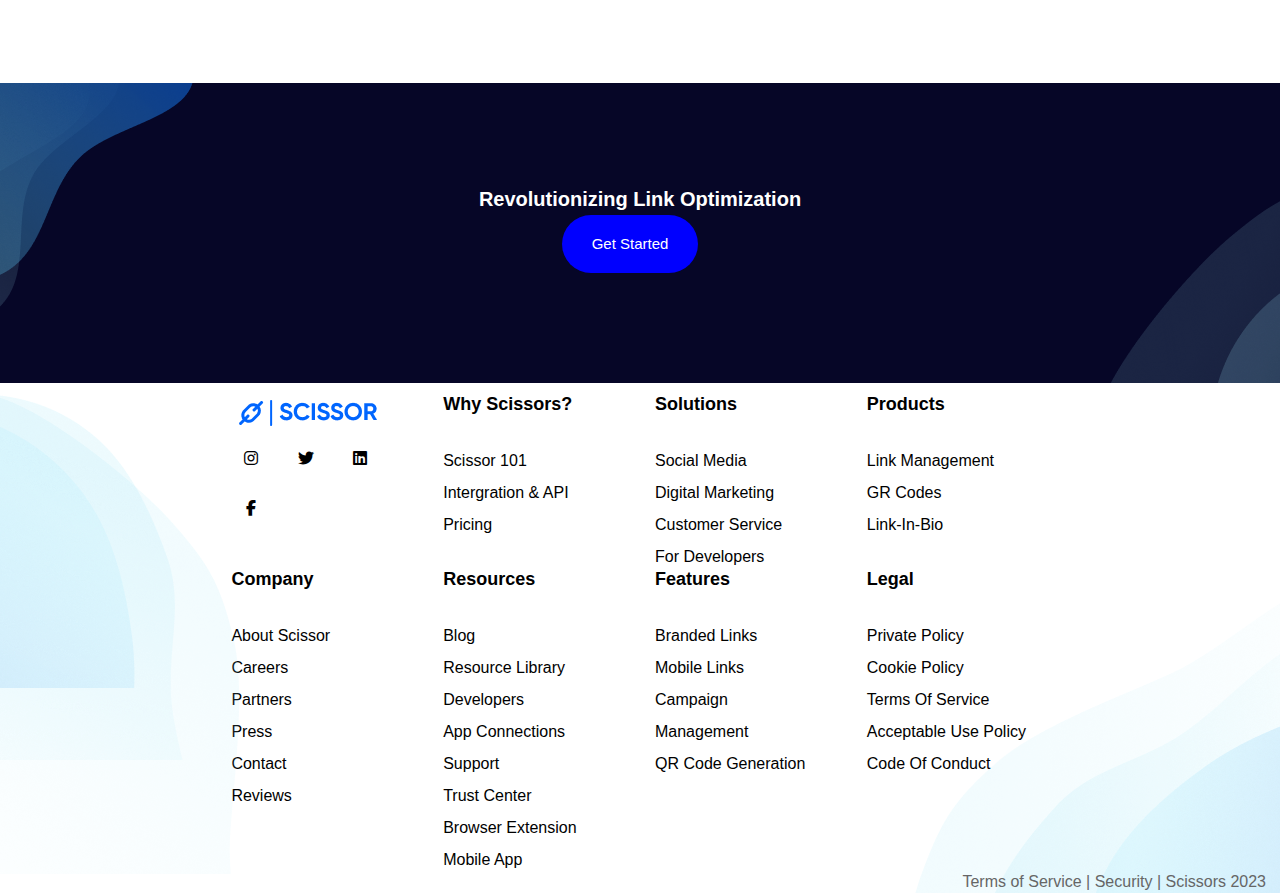
==== commit c930490f: "change why" ====
--- a/index.html
+++ b/index.html
@@ -13,7 +13,7 @@
     <title>assignment</title>
   </head>
   <style>
-    body,
+   
     div,
     form,
     input,
@@ -35,7 +35,7 @@
     }
     form {
       width: 66.6%;
-      padding: 33px;
+      padding: 30px;
       height: 450px;
       /* padding: 5px; */
       box-shadow: 0 0 10px 0 #fff;
@@ -228,10 +228,10 @@
           <img src="/templates//assets//Line 70.png" alt="" />
           <h1>Why choose <span style="color: blue">Scissors</span></h1>
         </div>
-        <p style="text-align: center">
+        <p style="text-align: center; ">
           Scissors is the hub of everything that has to do<br/> with your link
           management.We shrten URLs, allow you creating custom ones for your<br/>
-          personal,business,event usage.Our swift QR code creation,management
+          personal,business,event usage.Our swift QR code creation,management<br/>
           and usage tracking with advance analytics for all of these is second
           to none.
         </p>
--- a/index.css
+++ b/index.css
@@ -1,26 +1,28 @@
 @import url("https://fonts.googleapis.com/css?family=Hind:300,400&display=swap");
 * {
   box-sizing: border-box;
+}
+body {
+  margin: 0;
   padding: 0;
-  margin: 0;
-  /* overflow-x: hidden; */
+}
+html {
+  scroll-behavior: smooth;
 }
 *::before,
 *::after {
   box-sizing: border-box;
 }
-.faq{
+.faq {
   /* padding: 4rem; */
   width: 100%;
   height: 800px;
   background: #fff;
   margin-bottom: 300px;
-
 }
 .faq .container {
   margin: auto;
   /* padding: 4rem; */
-
 }
 .accordion .accordion-item {
   border-bottom: 1px solid #e5e5e5;
@@ -455,7 +457,7 @@
   color: black;
   text-align: center;
   width: 100%;
-  margin-bottom: 300px ;
+  margin-bottom: 300px;
   background-color: aliceblue;
 }
 .title-icon {
@@ -467,25 +469,24 @@
   gap: 10px;
   text-align: center;
   /* padding: 100px 0px; */
-  margin-right: 20px;
+  /* margin-right: 20px; */
 }
 .why-title {
   display: flex;
   flex-direction: column;
-  justify-content: center;
-  align-items: center;
-  color: black;
-  /* gap: 20px; */
-  text-align: center;
-  padding: 100px 0px;
+  flex: 1;
+  justify-content: center;
+  align-items: center;
+  color: black;
+  gap: 20px;
+  text-align: center;
+  /* padding: 100px 0px; */
   margin-left: 20px;
 }
 .why-title p {
   font-size: 20px;
   margin-right: 20px;
   text-align: center;
-  /* capitalize the font */
-  text-transform: capitalize;
   line-height: 1.2;
   margin-bottom: 20px;
 }
@@ -494,6 +495,7 @@
   flex-direction: row;
   grid-template-columns: 1fr 1fr;
   justify-content: center;
+  flex: 2;
   align-items: center;
   color: black;
   gap: 20px;
@@ -705,7 +707,6 @@
   position: absolute;
   top: 0;
   left: -200px;
- 
 }
 .top-image1 {
   position: absolute;
@@ -794,4 +795,4 @@
   padding: 5px;
   justify-content: center;
   height: 500px;
-} */+} */
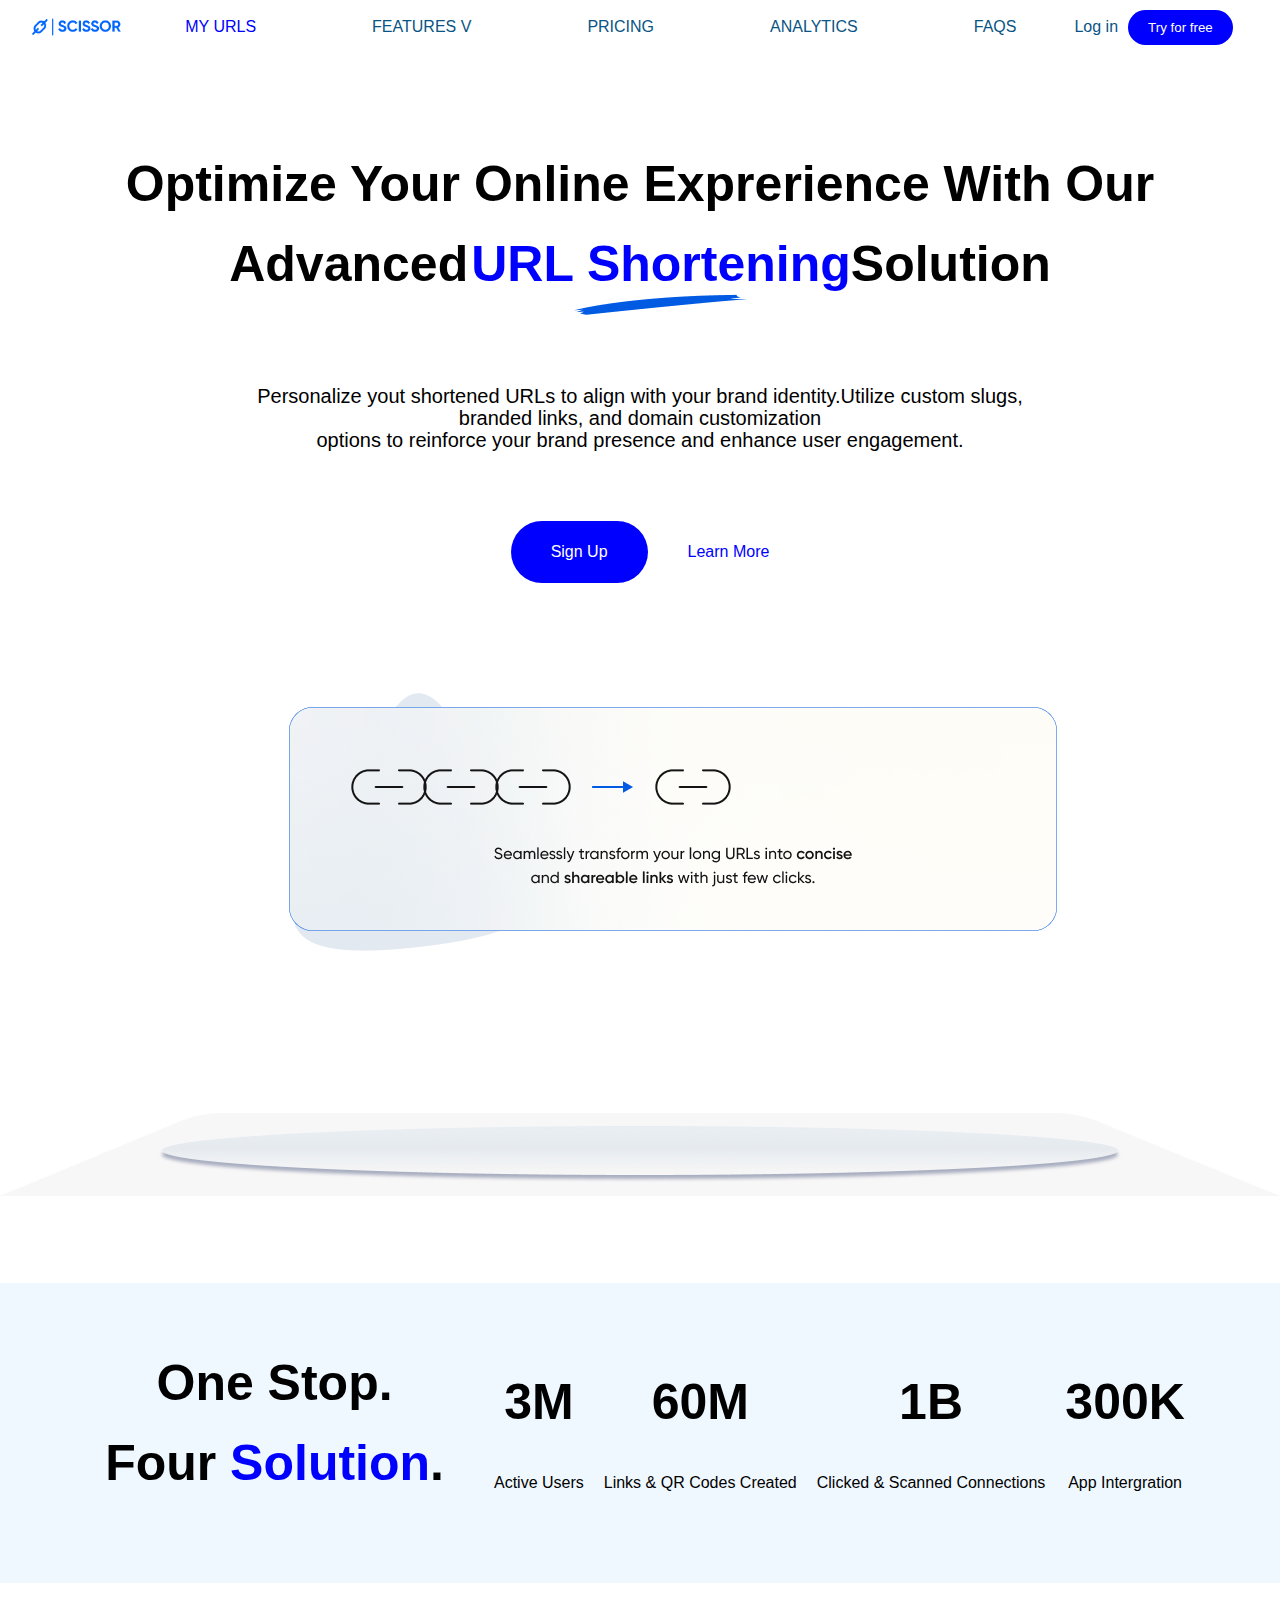
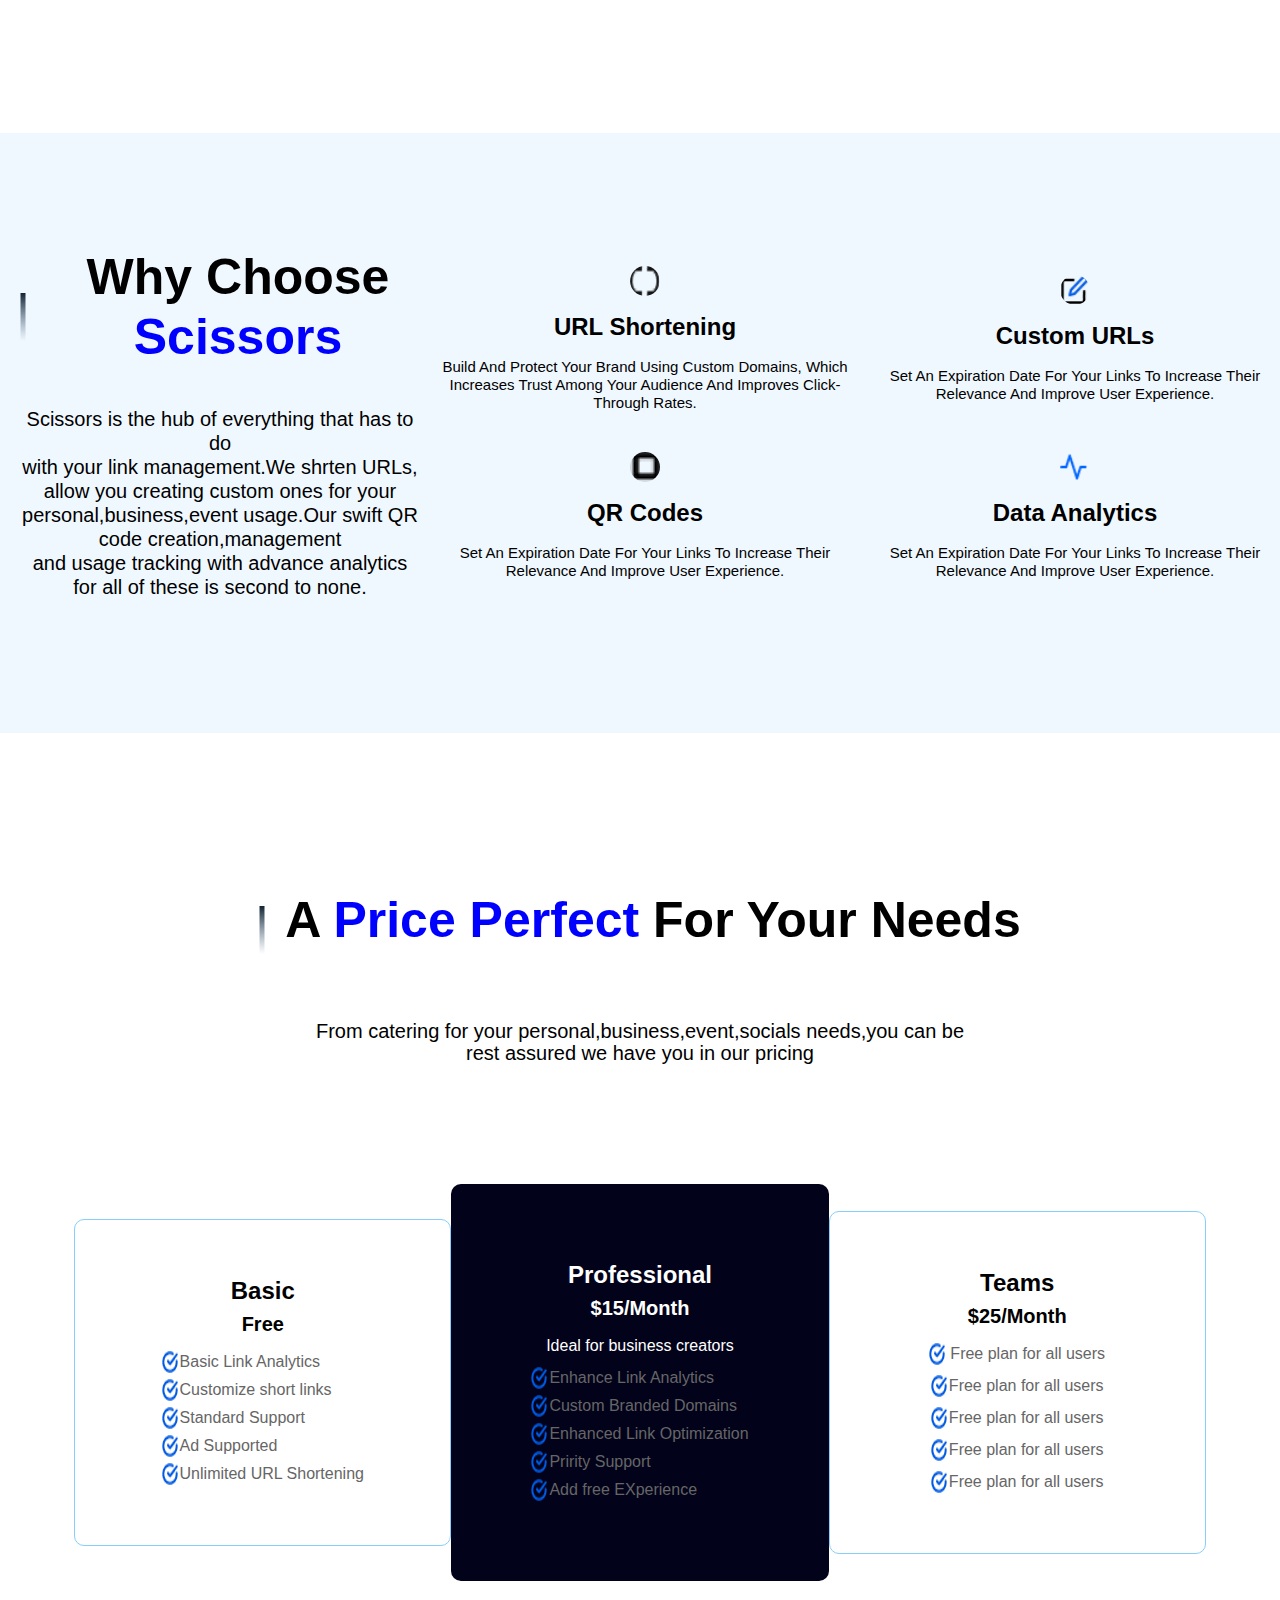
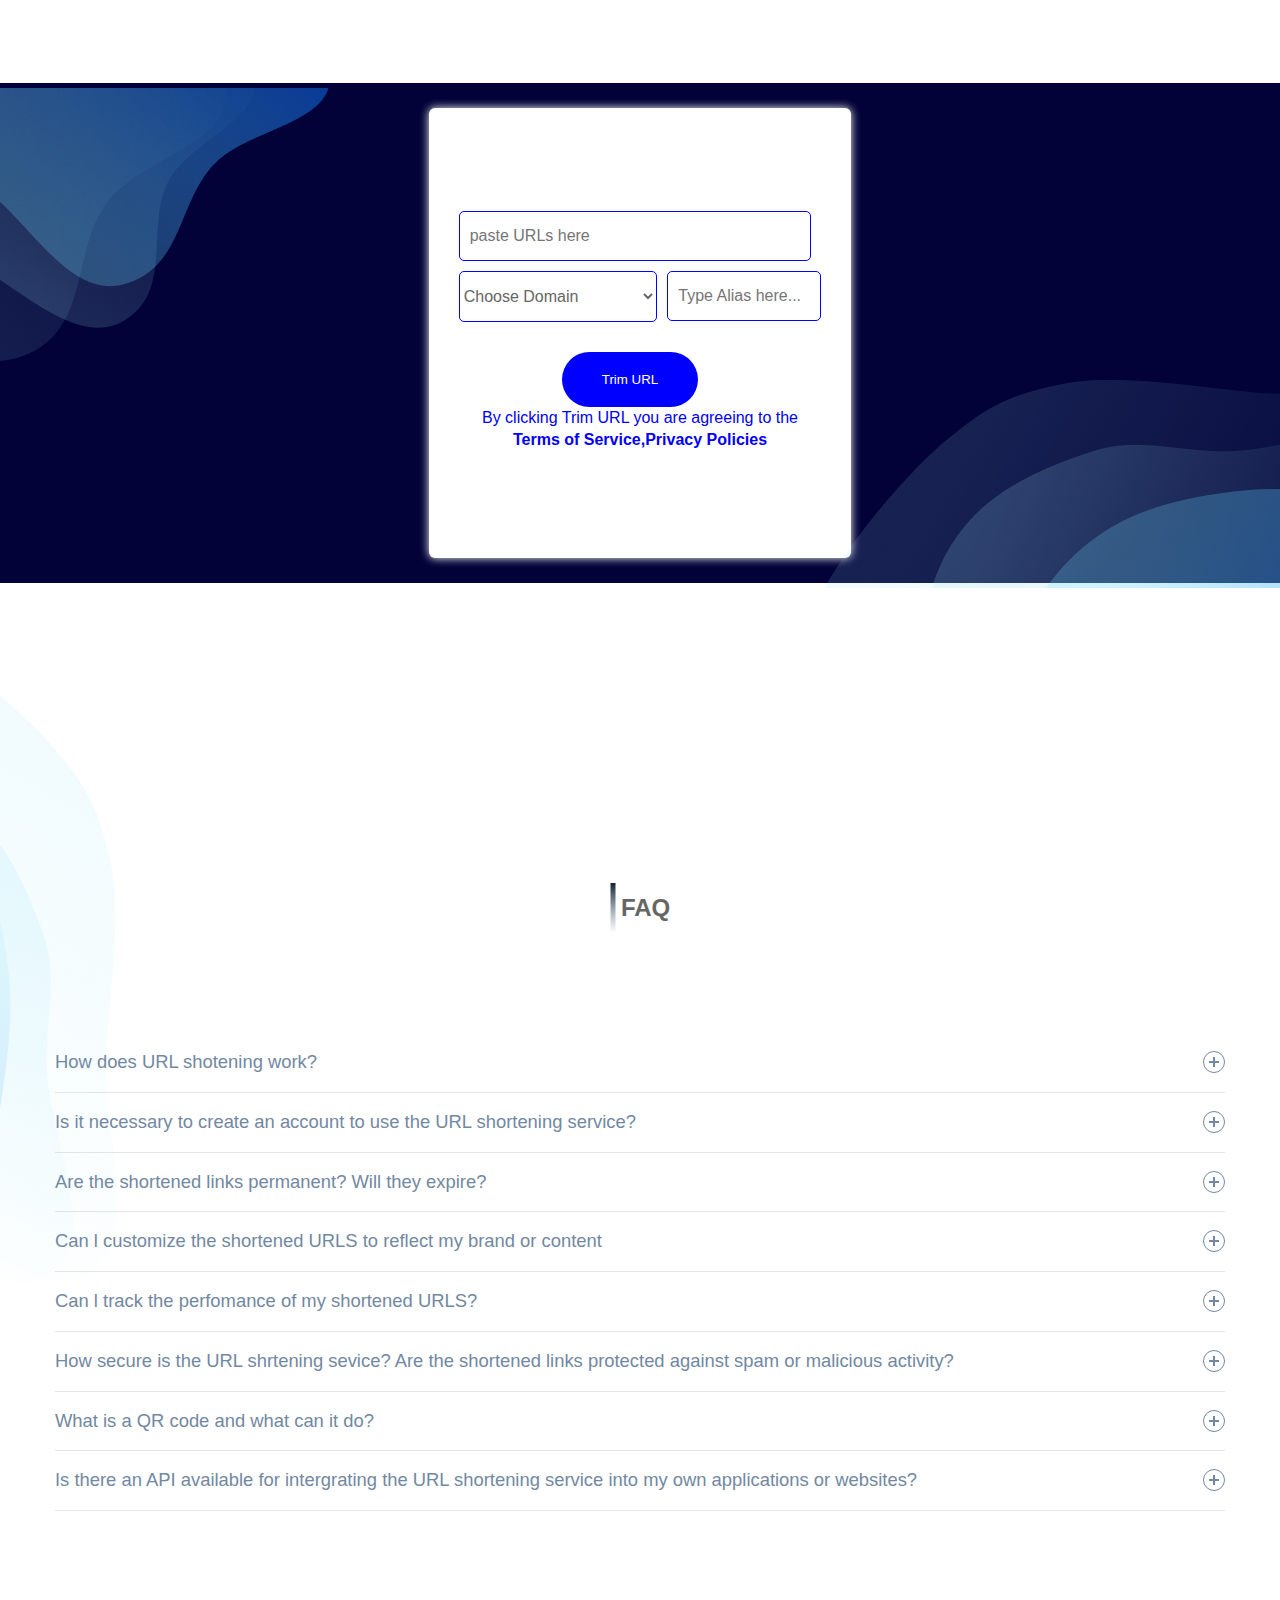
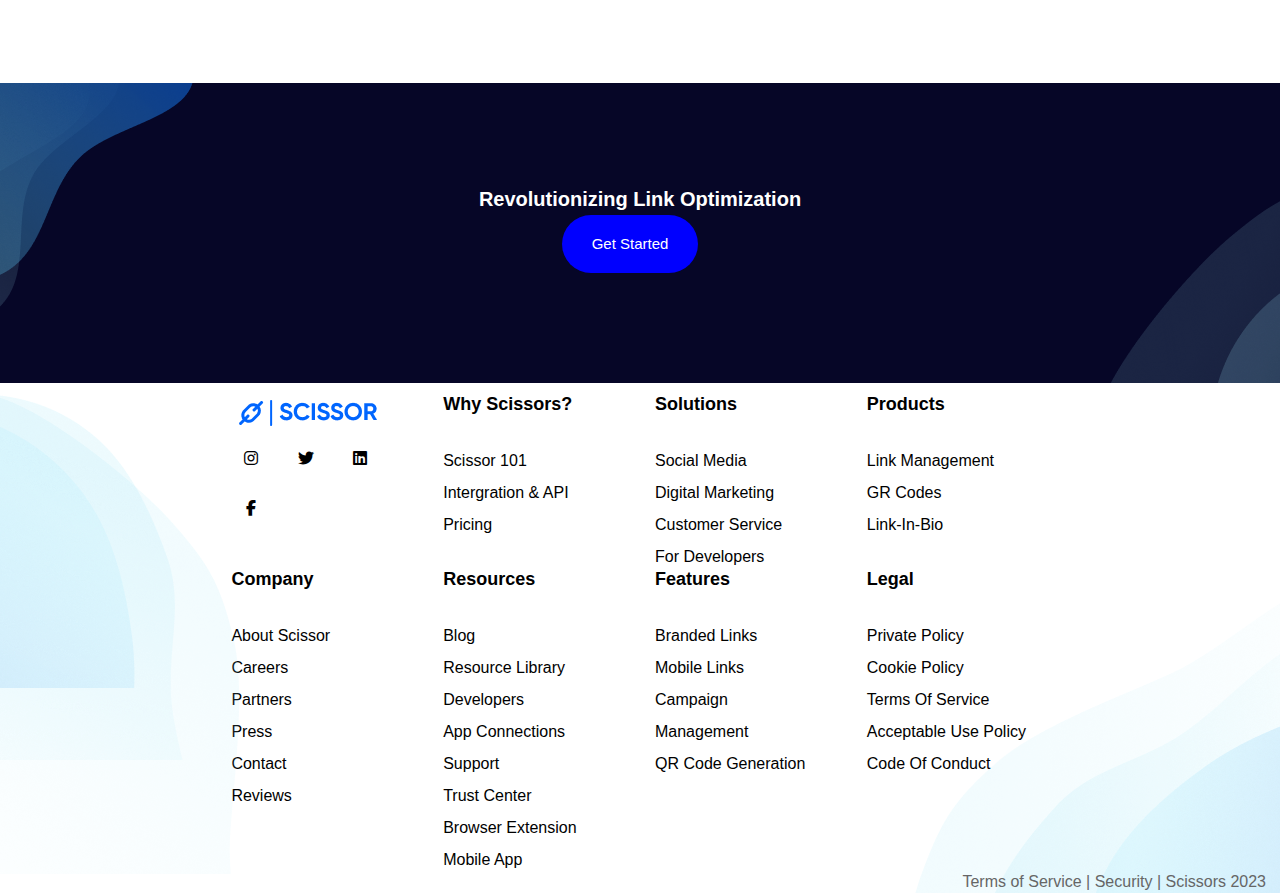
==== commit a8420803: "updated font" ====
--- a/index.html
+++ b/index.html
@@ -10,10 +10,11 @@
       type="text/css"
       href="https://cdnjs.cloudflare.com/ajax/libs/font-awesome/6.4.0/css/all.min.css"
     />
+    <link href="https://fonts.cdnfonts.com/css/gilroy-bold" rel="stylesheet">
     <title>assignment</title>
   </head>
   <style>
-   
+
     div,
     form,
     input,
@@ -22,6 +23,7 @@
       margin: 0;
       outline: none;
       font-family: Roboto, Arial, sans-serif;
+    
       font-size: 16px;
       color: #666;
       line-height: 22px;
@@ -43,7 +45,7 @@
       border-radius: 6px;
     }
 
-    
+
     input,
     select {
       margin-bottom: 10px;
@@ -118,7 +120,7 @@
     }
     ul.dropdown{
       display: none;
-     
+
     }
     .show{
       display: block;
@@ -455,6 +457,7 @@
     </div>
 
     <!-- FAQS -->
+
     <div id="faqs" class="faq">
       <div class="faq-image">
         <img
@@ -604,12 +607,14 @@
             alt=""
           />
         </div>
+
         <div class="call-to-action-content">
           <h2 style="font-size: 20px; width: 100%; margin-bottom: 5px">
             Revolutionizing Link Optimization
           </h2>
           <button class="button started">Get Started</button>
         </div>
+
         <div class="image2">
           <img
             class="bottom-image"
--- a/index.css
+++ b/index.css
@@ -119,7 +119,7 @@
   font-family: "Poppins", sans-serif;
   margin: 0;
   padding: 0;
-  font-family: "Hind", sans-serif;
+  font-family: "Gilroy-Bold", sans-serif;
   background: #fff;
   color: #4d5974;
   display: flex;
@@ -238,7 +238,7 @@
   padding: 10px 15px;
   margin-bottom: 10px;
   font-size: 16px;
-  font-family: "Hind", sans-serif;
+  font-family: "Gilroy-Bold", sans-serif;
   color: #4d5974;
   outline: none;
   transition: all 0.3s ease;
@@ -262,7 +262,7 @@
 p.click {
   color: blue;
   font-size: 16px;
-  font-family: "Hind", sans-serif;
+  font-family: "Gilroy-Bold", sans-serif;
   text-decoration: none;
   text-align: center;
   transition: all 0.3s ease;
@@ -299,7 +299,7 @@
   flex-direction: row;
   gap: 20px;
   justify-content: center;
-  font-family: "Poppins", sans-serif;
+  font-family: "Gilroy-Medium", sans-serif;
   text-transform: uppercase;
   font-size: 16px;
 }
@@ -319,7 +319,7 @@
   border-radius: 9999px;
   background-color: #1e90ff;
   border-style: none;
-  font-family: "Poppins", sans-serif;
+  font-family: "Gilroy-Heavy", sans-serif;
   text-transform: uppercase;
   color: #ffffff;
   font-size: 13px;
@@ -501,6 +501,7 @@
   gap: 20px;
   text-align: center;
   padding: 100px 0px;
+
 }
 .card img {
   border-radius: 50%;
@@ -524,6 +525,7 @@
   color: black;
   gap: 20px;
   text-align: center;
+  font-family: 'Gilroy-Medium', sans-serif;
   /* padding: 100px 0px; */
 }
 .card h3 {
@@ -577,6 +579,7 @@
   color: black;
   text-align: center;
   padding: 100px 0px;
+  font-family: 'Gilroy-Medium', sans-serif;
 }
 .card1 {
   display: flex;
@@ -585,7 +588,7 @@
   align-items: center;
   color: black;
   border-radius: 10px;
-  border: 1px solid blue;
+  border: 1px solid #87CEFA;
   gap: 10px;
   text-align: center;
   padding: 60px 40px;
@@ -611,7 +614,7 @@
   align-items: center;
   color: black;
   border-radius: 10px;
-  border: 1px solid blue;
+  border: 1px solid #87CEFA;
   gap: 10px;
   text-align: center;
   padding: 60px 40px;
